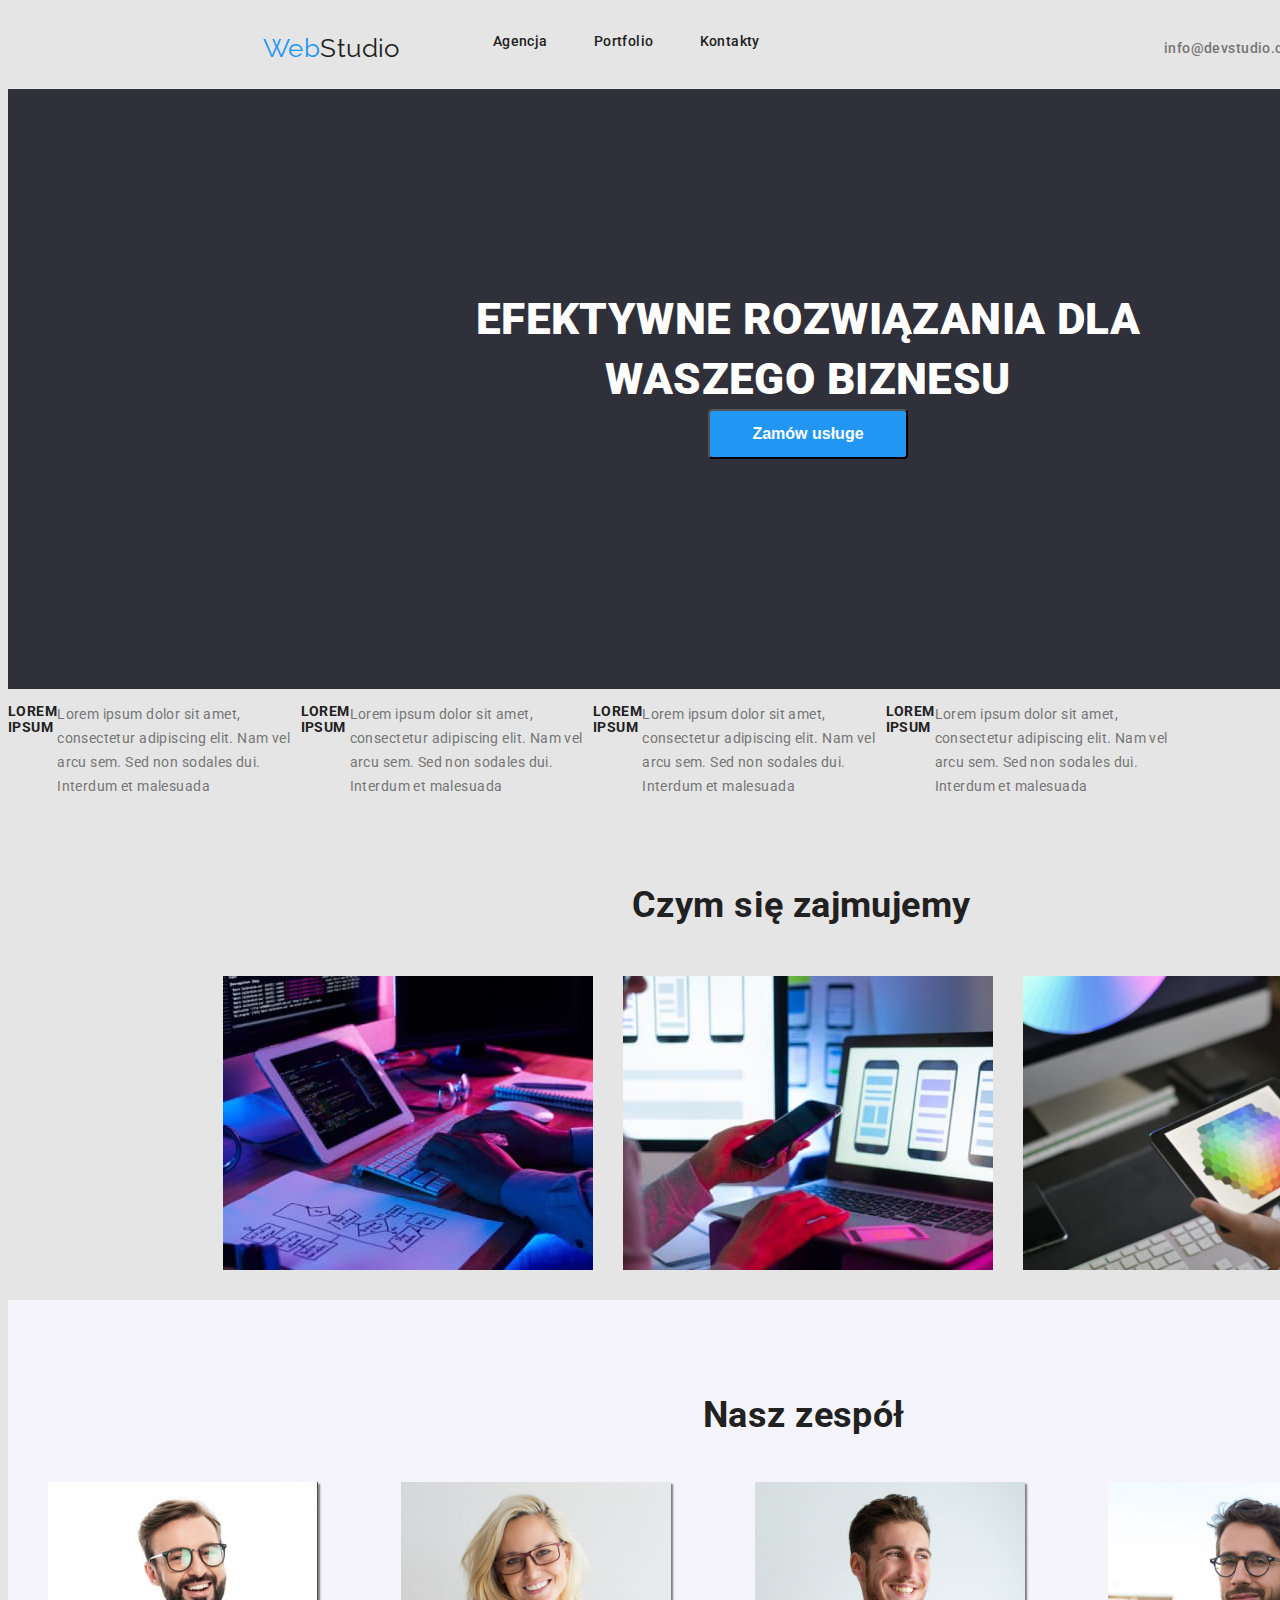
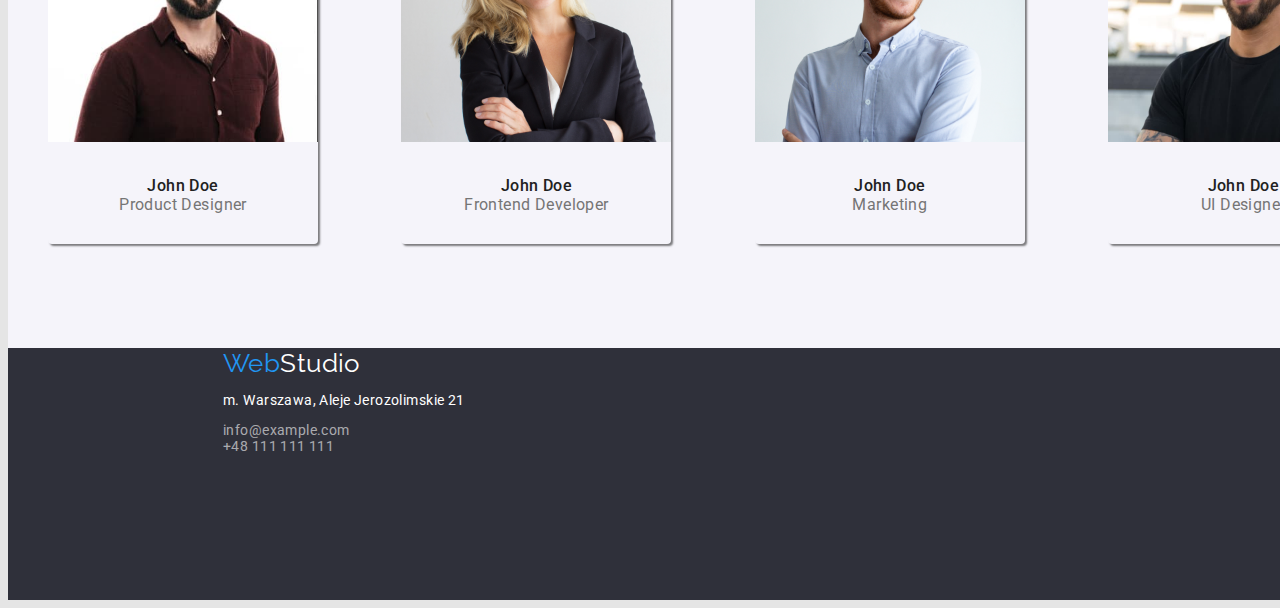
==== index.html @ 27dc32db "hw-3" ====
<!DOCTYPE html>
<html lang="pl">
  <head>
    <meta charset="UTF-8" />
    <meta http-equiv="X-UA-Compatible" content="IE=edge" />
    <meta name="viewport" content="width=device-width, initial-scale=1.0" />
    <title>Main page</title>
    <link rel="stylesheet" href="css/style.css" />
    <link rel="preconnect" href="https://fonts.googleapis.com" />
    <link rel="preconnect" href="https://fonts.gstatic.com" crossorigin />
    <link
      href="https://fonts.googleapis.com/css2?family=Raleway:wght@700&family=Roboto:wght@400;500;700;900&display=swap"
      rel="stylesheet"
    />

    <!-- * font-family: 'Roboto', sans-serif; -->

    <!-- font-family: 'Raleway', sans-serif; -->
  </head>

  <body>
    <header class="header-index-portfolio">
      <nav>
        <ul>
          <li>
            <a href="index.html" class="nav-webstudio"
              ><span>Web</span>Studio</a
            >
          </li>
          <li><a href="" class="nav-menu">Agencja</a></li>
          <li><a href="portfolio.html" class="nav-menu">Portfolio</a></li>
          <li><a href="" class="nav-menu">Kontakty</a></li>
        </ul>
      </nav>
      <ul class="menu-contacts">
        <li><a href="mailto:info@devstudio.com">info@devstudio.com</a></li>
        <li><a href="tel:+48111111111">+48 111 111 111</a></li>
      </ul>
    </header>
    <main>
      <section class="main-section">
        <h1>EFEKTYWNE ROZWIĄZANIA DLA WASZEGO BIZNESU</h1>
        <button type="button">Zamów usługe</button>
      </section>

      <section class="information">
        <h3>LOREM IPSUM</h3>
        <p>
          Lorem ipsum dolor sit amet, consectetur adipiscing elit. Nam vel arcu
          sem. Sed non sodales dui. Interdum et malesuada
        </p>

        <h3>LOREM IPSUM</h3>
        <p>
          Lorem ipsum dolor sit amet, consectetur adipiscing elit. Nam vel arcu
          sem. Sed non sodales dui. Interdum et malesuada
        </p>

        <h3>LOREM IPSUM</h3>
        <p>
          Lorem ipsum dolor sit amet, consectetur adipiscing elit. Nam vel arcu
          sem. Sed non sodales dui. Interdum et malesuada
        </p>

        <h3>LOREM IPSUM</h3>
        <p>
          Lorem ipsum dolor sit amet, consectetur adipiscing elit. Nam vel arcu
          sem. Sed non sodales dui. Interdum et malesuada
        </p>
      </section>
      <section class="description">
        <h2>Czym się zajmujemy</h2>
        <ul>
          <li>
            <img src="images/box1.jpg" width="370" height="294" alt="box1" />
          </li>
          <li>
            <img src="images/box2.jpg" width="370" height="294" alt="box2" />
          </li>
          <li>
            <img src="images/box3.jpg" width="370" height="294" alt="box2" />
          </li>
        </ul>
      </section>
      <section class="team">
        <h2>Nasz zespół</h2>
        <figure>
          <img
            src="images/productdesigner.jpg"
            width="270"
            height="260"
            alt="Product designer"
          />
          <figcaption>
            <span>John Doe</span> <br />
            Product Designer
          </figcaption>
        </figure>

        <figure>
          <img
            src="images/frontendeveloper.jpg"
            width="270"
            height="260"
            alt="Frontend developer"
          />
          <figcaption>
            <span> John Doe </span><br />
            Frontend Developer
          </figcaption>
        </figure>

        <figure>
          <img
            src="images/marketing.jpg"
            width="270"
            height="260"
            alt="Marketing"
          />
          <figcaption>
            <span> John Doe</span> <br />
            Marketing
          </figcaption>
        </figure>

        <figure>
          <img
            src="images/uidesigner.jpg"
            width="270"
            height="260"
            alt="UI designer"
          />
          <figcaption>
            <span>John Doe </span><br />
            UI Designer
          </figcaption>
        </figure>
      </section>
    </main>
    <footer class="footer">
      <a href="index.html" class="nav-webstudio-footer"
        ><span>Web</span>Studio</a
      >
      <address class="address">
        <ul>
          <li>
            <p class="footer-address">m. Warszawa, Aleje Jerozolimskie 21</p>
          </li>
          <li>
            <a class="footer-contacts" href="mailto:info@example.com"
              >info@example.com</a
            >
          </li>
          <li>
            <a class="footer-contacts" href="tel:+48111111111"
              >+48 111 111 111</a
            >
          </li>
        </ul>
      </address>
    </footer>
  </body>
</html>
---- css/style.css ----
/* common styles css for parts body, header and footer 
in files index.html and porfolio.html */

/* body */
:root {
  --text-color: #212121;
  --background-color: #E5E5E5;
  --text-selection-color: red;
  --background-selection-color: chartreuse;
}

*::selection {
  color: var(--text-selection-color);
  background-color: var(--background-selection-color);
}

body {
  font-family: "Roboto", sans-serif;
  color: var(--text-color);
  background-color: var(--background-color);
  font-size: 14px;
  letter-spacing: 0.03em;
}

/* width: 1600px;
  height: 1880px;
  border: solid 1px; */

/* header */
.header-index-portfolio {
  width: 1600px;
  height: 80px;
  border: solid 1px;
  border-top-style: none;
  border-right-style: none;
  border-left-style: none;
  border-bottom-color: #ececec;
  display: flex;
  align-items: center;
}
.header-index-portfolio ul {
  list-style: none;
  display: flex;
}

.nav-webstudio {
  font-family: "Raleway", sans-serif;
  font-size: 26px;
  text-decoration: none;
  color: inherit;
  margin: 24px 93px 25px 215px;
}

.nav-webstudio > span {
  color: #2196f3;
}

.nav-menu {
  text-decoration: none;
  color: inherit;
  margin-right: 46px;
  font-weight: 500;
}
.nav-menu:hover,
.nav-menu:focus {
  color: #2196f3;
}

.menu-contacts {
  margin-left: 318px;
}
.menu-contacts a {
  text-decoration: none;
  font-weight: 500;
  color: #757575;
  margin-right: 50px;
}

.menu-contacts a:hover,
.menu-contacts a:focus {
  color: #2196f3;
}

/* footer */

.footer {
  width: 1600px;
  height: 252px;
  background-color: #2f303a;
}

.footer .nav-webstudio-footer {
  font-family: "Raleway", sans-serif;
  font-size: 26px;
  text-decoration: none;
  color: white;
  padding-left: 215px;
}

.nav-webstudio-footer > span {
  color: #2196f3;
}

.address ul {
  list-style: none;
  padding-left: 215px;
}
.address .footer-address {
  color: #ffffff;
  font-style: normal;
  letter-spacing: 0.03em;
}

.address .footer-contacts {
  color: rgba(255, 255, 255, 0.6);
  font-style: normal;
  text-decoration: none;
}
.address .footer-contacts:hover,
.address .footer-contacts:focus {
  color: #2196f3;
}

/* styles css for file index.html */
.main-section {
  height: 600px;
  width: 1600px;
  background-color: #2f303a;
}

.main-section > h1 {
  font-size: 44px;
  font-weight: 900;
  color: white;
  width: 696px;
  height: 120px;
  text-align: center;
  line-height: 60px;
  margin-left: 452px;
  margin-block: 0px;
  padding-top: 200px;
}

.main-section > button {
  color: white;
  background-color: #2196f3;
  width: 200px;
  height: 50px;
  border-radius: 4px;
  font-size: 16px;
  font-weight: 700;
  cursor: pointer;
  margin-left: 700px;
}

.information {
  width: 1170px;
  height: 101px;
  display: flex;
  /* background-color: #f39d9d; */
}

.information h3 {
  font-weight: 700;
  font-size: 14px;
}

.information p {
  color: #757575;
  line-height: 1.714;
}

.description {
  width: 1170px;
  height: 386px;
  margin-left: 215px;
  margin-top: 94px;
  /* background-color: antiquewhite; */
}

.description h2 {
  font-size: 36px;
  font-weight: 700;
  margin-left: 409px;
  margin-bottom: 0px;
}

.description ul {
  list-style: none;
  display: flex;
  padding-left: 0px;
  margin-top: 50px;
}

.description li {
  padding-right: 30px;
}

.team {
  width: 1600px;
  height: 648px;
  background-color: #f5f4fa;
}
.team figure {
  border-bottom-left-radius: 4px;
  border-bottom-right-radius: 4px;
  box-shadow: 2px 2px 2px rgba(0, 0, 0, 0.5);
}

.team h2 {
  font-size: 36px;
  font-weight: 700;
  margin-left: 695px;
  padding-top: 94px;
}
.team img {
  margin-bottom: 30px;
}

.team figure {
  display: inline-block;
  font-size: 16px;
  color: #757575;
  text-align: center;
  padding-bottom: 30px;
}

.team span {
  font-weight: 500;
  color: #212121;
}

/* styles css for file portfolio.html */

.portfolio {
  width: 1170px;
  height: 1360px;
  /* border: solid 1px;
  border-color: #2196f3; */
  /* background-color:#E5E5E5; */
}
.box-portfolio-buttons {
  width: 572px;
  height: 54px;
  /* border: solid 1px; */
  margin-left: 510px;
  margin-top: 94px;
}
.box-portfolio-buttons > ul {
  display: flex;
  list-style: none;
  padding-left: 0px;
  margin-top: 0px;

  /* align-items: center;
  margin-left: 0px; */
}
.box-portfolio-buttons button {
  color: inherit;
  font-size: 16px;
  font-weight: 500;
  padding: 6px 22px 6px 22px;
  margin-right: 8px;
  background-color: #f5f4fa;
  border: none;
  border-radius: 4px;
  height: 50px;

  cursor: pointer;
  letter-spacing: 0.03em;
}
.box-portfolio-buttons button:hover,
.box-portfolio-buttons button:focus {
  background-color: #2196f3;
  border: none;
  color: white;
  box-shadow: 0px 2px 2px rgba(0, 0, 0, 0.12);
}

.box-portfolio-fotos figure {
  border: solid 1px;
  border-color: rgba(238, 238, 238, 1);
  width: 370px;
  height: 404px;
  display: inline-block;
  margin: 0px 0px 0px 0px;
}

.box-portfolio-fotos figcaption {
  font-size: 18px;
  font-weight: 700;
  line-height: 2;
  padding-left: 24px;
  padding-top: 20px;
  letter-spacing: 0.06em;
}

.box-portfolio-fotos span {
  font-size: 16px;
  font-weight: 400;
  letter-spacing: 0.03em;
  color: #757575;
}
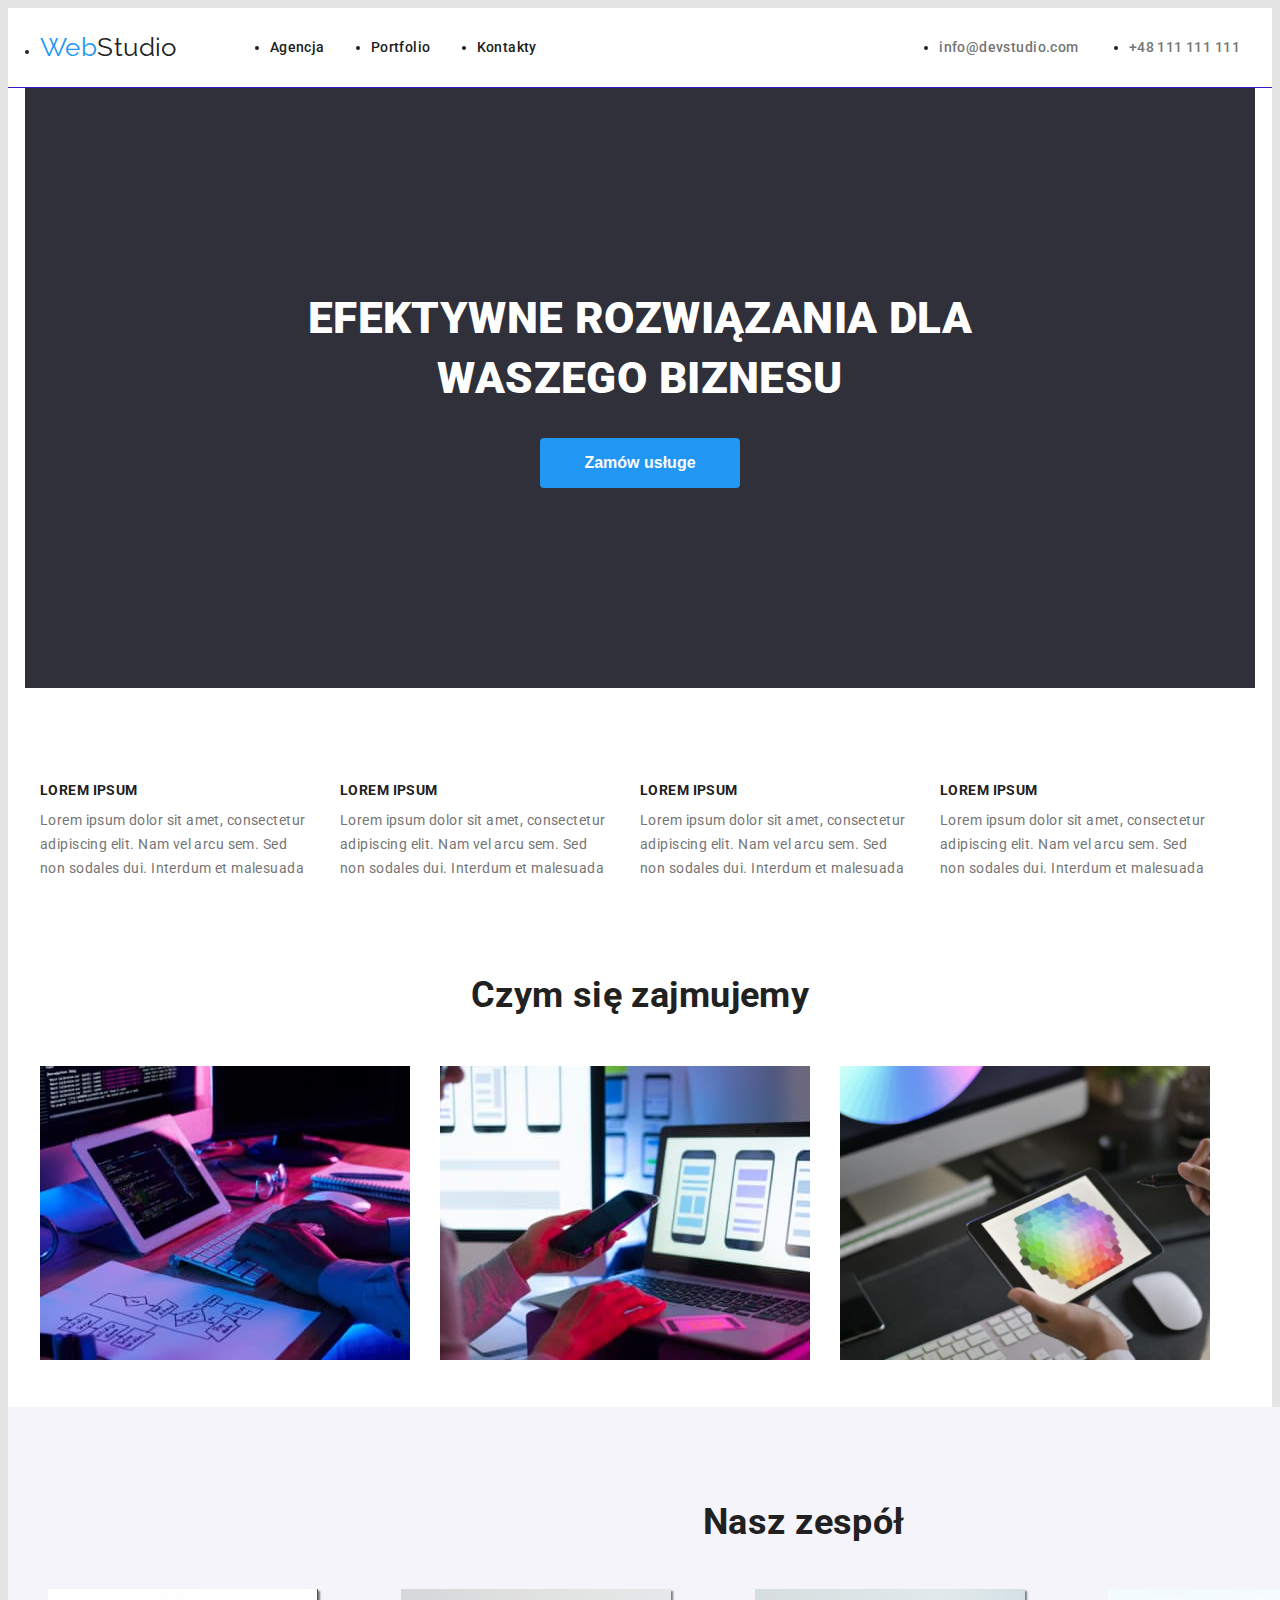
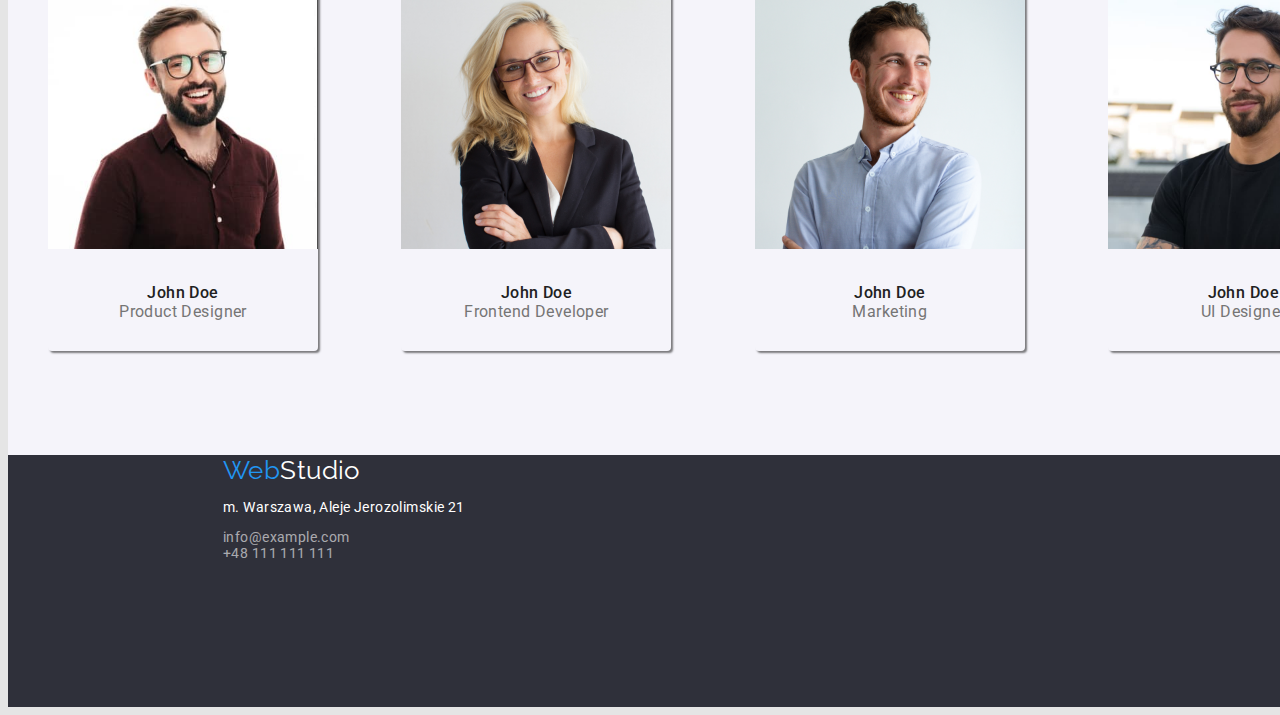
==== commit dd400272: "hw-3" ====
--- a/index.html
+++ b/index.html
@@ -5,6 +5,14 @@
     <meta http-equiv="X-UA-Compatible" content="IE=edge" />
     <meta name="viewport" content="width=device-width, initial-scale=1.0" />
     <title>Main page</title>
+    <link
+      rel="stylesheet"
+      href="https://cdnjs.cloudflare.com/ajax/libs/modern-normalize/1.1.0/modern-normalize.min.css"
+      integrity="sha512-wpPYUAdjBVSE4KJnH1VR1HeZfpl1ub8YT/NKx4PuQ5NmX2tKuGu6U/JRp5y+Y8XG2tV+wKQpNHVUX03MfMFn9Q=="
+      crossorigin="anonymous"
+      referrerpolicy="no-referrer"
+    />
+
     <link rel="stylesheet" href="css/style.css" />
     <link rel="preconnect" href="https://fonts.googleapis.com" />
     <link rel="preconnect" href="https://fonts.gstatic.com" crossorigin />
@@ -20,122 +28,141 @@
 
   <body>
     <header class="header-index-portfolio">
-      <nav>
-        <ul>
-          <li>
-            <a href="index.html" class="nav-webstudio"
-              ><span>Web</span>Studio</a
-            >
+      <div class="container nav-flex-box">
+        <nav>
+          <ul class="nav-links">
+            <li>
+              <a href="index.html" class="nav-webstudio"
+                ><span>Web</span>Studio</a
+              >
+            </li>
+            <li class="nav-menu-item">
+              <a href="" class="nav-menu">Agencja</a>
+            </li>
+            <li class="nav-menu-item">
+              <a href="portfolio.html" class="nav-menu">Portfolio</a>
+            </li>
+            <li class="nav-menu-item">
+              <a href="" class="nav-menu">Kontakty</a>
+            </li>
+          </ul>
+        </nav>
+        <ul class="menu-contacts">
+          <li class="menu-contacts-item">
+            <a href="mailto:info@devstudio.com">info@devstudio.com</a>
           </li>
-          <li><a href="" class="nav-menu">Agencja</a></li>
-          <li><a href="portfolio.html" class="nav-menu">Portfolio</a></li>
-          <li><a href="" class="nav-menu">Kontakty</a></li>
-        </ul>
-      </nav>
-      <ul class="menu-contacts">
-        <li><a href="mailto:info@devstudio.com">info@devstudio.com</a></li>
-        <li><a href="tel:+48111111111">+48 111 111 111</a></li>
-      </ul>
-    </header>
-    <main>
-      <section class="main-section">
-        <h1>EFEKTYWNE ROZWIĄZANIA DLA WASZEGO BIZNESU</h1>
-        <button type="button">Zamów usługe</button>
-      </section>
-
-      <section class="information">
-        <h3>LOREM IPSUM</h3>
-        <p>
-          Lorem ipsum dolor sit amet, consectetur adipiscing elit. Nam vel arcu
-          sem. Sed non sodales dui. Interdum et malesuada
-        </p>
-
-        <h3>LOREM IPSUM</h3>
-        <p>
-          Lorem ipsum dolor sit amet, consectetur adipiscing elit. Nam vel arcu
-          sem. Sed non sodales dui. Interdum et malesuada
-        </p>
-
-        <h3>LOREM IPSUM</h3>
-        <p>
-          Lorem ipsum dolor sit amet, consectetur adipiscing elit. Nam vel arcu
-          sem. Sed non sodales dui. Interdum et malesuada
-        </p>
-
-        <h3>LOREM IPSUM</h3>
-        <p>
-          Lorem ipsum dolor sit amet, consectetur adipiscing elit. Nam vel arcu
-          sem. Sed non sodales dui. Interdum et malesuada
-        </p>
-      </section>
-      <section class="description">
-        <h2>Czym się zajmujemy</h2>
-        <ul>
-          <li>
-            <img src="images/box1.jpg" width="370" height="294" alt="box1" />
-          </li>
-          <li>
-            <img src="images/box2.jpg" width="370" height="294" alt="box2" />
-          </li>
-          <li>
-            <img src="images/box3.jpg" width="370" height="294" alt="box2" />
+          <li class="menu-contacts-item">
+            <a href="tel:+48111111111">+48 111 111 111</a>
           </li>
         </ul>
-      </section>
-      <section class="team">
-        <h2>Nasz zespół</h2>
-        <figure>
-          <img
-            src="images/productdesigner.jpg"
-            width="270"
-            height="260"
-            alt="Product designer"
-          />
-          <figcaption>
-            <span>John Doe</span> <br />
-            Product Designer
-          </figcaption>
-        </figure>
+      </div>
+    </header>
+    <main class="main">
+      <div>
+        <section class="main-section container bg-color">
+          <h1>EFEKTYWNE ROZWIĄZANIA DLA WASZEGO BIZNESU</h1>
+          <button type="button">Zamów usługe</button>
+        </section>
 
-        <figure>
-          <img
-            src="images/frontendeveloper.jpg"
-            width="270"
-            height="260"
-            alt="Frontend developer"
-          />
-          <figcaption>
-            <span> John Doe </span><br />
-            Frontend Developer
-          </figcaption>
-        </figure>
+        <section class="information container">
+          <div class="information-flexbox">
+            <h3>LOREM IPSUM</h3>
+            <p>
+              Lorem ipsum dolor sit amet, consectetur adipiscing elit. Nam vel
+              arcu sem. Sed non sodales dui. Interdum et malesuada
+            </p>
+          </div>
+          <div class="information-flexbox">
+            <h3>LOREM IPSUM</h3>
+            <p>
+              Lorem ipsum dolor sit amet, consectetur adipiscing elit. Nam vel
+              arcu sem. Sed non sodales dui. Interdum et malesuada
+            </p>
+          </div>
+          <div class="information-flexbox">
+            <h3>LOREM IPSUM</h3>
+            <p>
+              Lorem ipsum dolor sit amet, consectetur adipiscing elit. Nam vel
+              arcu sem. Sed non sodales dui. Interdum et malesuada
+            </p>
+          </div>
+          <div class="information-flexbox">
+            <h3>LOREM IPSUM</h3>
+            <p>
+              Lorem ipsum dolor sit amet, consectetur adipiscing elit. Nam vel
+              arcu sem. Sed non sodales dui. Interdum et malesuada
+            </p>
+          </div>
+        </section>
+        <section class="description container">
+          <h2>Czym się zajmujemy</h2>
+          <ul>
+            <li>
+              <img src="images/box1.jpg" width="370" height="294" alt="box1" />
+            </li>
+            <li>
+              <img src="images/box2.jpg" width="370" height="294" alt="box2" />
+            </li>
+            <li>
+              <img src="images/box3.jpg" width="370" height="294" alt="box2" />
+            </li>
+          </ul>
+        </section>
+        <section class="team">
+          <h2>Nasz zespół</h2>
+          <figure>
+            <img
+              src="images/productdesigner.jpg"
+              width="270"
+              height="260"
+              alt="Product designer"
+            />
+            <figcaption>
+              <span>John Doe</span> <br />
+              Product Designer
+            </figcaption>
+          </figure>
 
-        <figure>
-          <img
-            src="images/marketing.jpg"
-            width="270"
-            height="260"
-            alt="Marketing"
-          />
-          <figcaption>
-            <span> John Doe</span> <br />
-            Marketing
-          </figcaption>
-        </figure>
+          <figure>
+            <img
+              src="images/frontendeveloper.jpg"
+              width="270"
+              height="260"
+              alt="Frontend developer"
+            />
+            <figcaption>
+              <span> John Doe </span><br />
+              Frontend Developer
+            </figcaption>
+          </figure>
 
-        <figure>
-          <img
-            src="images/uidesigner.jpg"
-            width="270"
-            height="260"
-            alt="UI designer"
-          />
-          <figcaption>
-            <span>John Doe </span><br />
-            UI Designer
-          </figcaption>
-        </figure>
-      </section>
+          <figure>
+            <img
+              src="images/marketing.jpg"
+              width="270"
+              height="260"
+              alt="Marketing"
+            />
+            <figcaption>
+              <span> John Doe</span> <br />
+              Marketing
+            </figcaption>
+          </figure>
+
+          <figure>
+            <img
+              src="images/uidesigner.jpg"
+              width="270"
+              height="260"
+              alt="UI designer"
+            />
+            <figcaption>
+              <span>John Doe </span><br />
+              UI Designer
+            </figcaption>
+          </figure>
+        </section>
+      </div>
     </main>
     <footer class="footer">
       <a href="index.html" class="nav-webstudio-footer"
--- a/css/style.css
+++ b/css/style.css
@@ -1,10 +1,20 @@
 /* common styles css for parts body, header and footer 
 in files index.html and porfolio.html */
+.container {
+  width: 1200px;
+  margin: auto;
+  padding: 0px 15px;
+  /* background-color: aquamarine; */
+}
+
+/* ul {
+  list-style: none;
+} */
 
 /* body */
 :root {
   --text-color: #212121;
-  --background-color: #E5E5E5;
+  --background-color: #e5e5e5;
   --text-selection-color: red;
   --background-selection-color: chartreuse;
 }
@@ -22,25 +32,28 @@
   letter-spacing: 0.03em;
 }
 
-/* width: 1600px;
-  height: 1880px;
-  border: solid 1px; */
-
 /* header */
 .header-index-portfolio {
-  width: 1600px;
-  height: 80px;
   border: solid 1px;
   border-top-style: none;
   border-right-style: none;
   border-left-style: none;
-  border-bottom-color: #ececec;
-  display: flex;
+  border-bottom-color: hsl(252, 79%, 44%);
+  background-color: #ffffff;
+}
+.nav-flex-box {
+  display: flex;
+  justify-content: space-between;
+  padding-top: 24px;
+  padding-bottom: 25px;
+}
+
+.nav-links {
+  display: flex;
+  justify-content: space-between;
+  padding: 0px;
+  margin: 0px;
   align-items: center;
-}
-.header-index-portfolio ul {
-  list-style: none;
-  display: flex;
 }
 
 .nav-webstudio {
@@ -48,7 +61,7 @@
   font-size: 26px;
   text-decoration: none;
   color: inherit;
-  margin: 24px 93px 25px 215px;
+  margin-right: 93px;
 }
 
 .nav-webstudio > span {
@@ -58,22 +71,41 @@
 .nav-menu {
   text-decoration: none;
   color: inherit;
+  font-weight: 500;
+}
+
+.nav-menu-item {
   margin-right: 46px;
-  font-weight: 500;
-}
+}
+
+.nav-menu-item:last-child {
+  margin-right: 0px;
+}
+
 .nav-menu:hover,
 .nav-menu:focus {
   color: #2196f3;
 }
 
 .menu-contacts {
-  margin-left: 318px;
-}
+  display: flex;
+  align-items: center;
+  padding: 0px;
+  margin: 0px;
+  margin-left: 371px;
+}
+
 .menu-contacts a {
   text-decoration: none;
   font-weight: 500;
   color: #757575;
+}
+
+.menu-contacts-item {
   margin-right: 50px;
+}
+.menu-contacts-item:last-child {
+  margin-right: 0px;
 }
 
 .menu-contacts a:hover,
@@ -122,26 +154,38 @@
 }
 
 /* styles css for file index.html */
+.main {
+  /* height: 600px;
+  width: 1600px; */
+  background-color: white;
+  margin: 0px auto;
+}
+
 .main-section {
-  height: 600px;
-  width: 1600px;
+  padding-top: 200px;
+  padding-bottom: 200px;
+}
+.bg-color {
   background-color: #2f303a;
 }
 
 .main-section > h1 {
   font-size: 44px;
   font-weight: 900;
+  line-height: 60px;
   color: white;
   width: 696px;
-  height: 120px;
+  /* height: 120px; */
   text-align: center;
-  line-height: 60px;
+  margin: 0px auto 30px;
+  /* line-height: 60px;
   margin-left: 452px;
   margin-block: 0px;
-  padding-top: 200px;
+  padding-top: 200px; */
 }
 
 .main-section > button {
+  display: block;
   color: white;
   background-color: #2196f3;
   width: 200px;
@@ -150,39 +194,52 @@
   font-size: 16px;
   font-weight: 700;
   cursor: pointer;
-  margin-left: 700px;
+  margin: 0px auto;
+  border: none;
+  /* margin-left: 700px; */
 }
 
 .information {
-  width: 1170px;
-  height: 101px;
-  display: flex;
+  margin: 0px auto;
+  display: flex;
+  padding-top: 94px;
+  padding-bottom: 94px;
+  flex-wrap: wrap;
+  gap: 30px;
+  /* flex-direction: row; */
   /* background-color: #f39d9d; */
 }
 
+.information-flexbox {
+  display: flex;
+  flex-direction: column;
+  width: 270px;
+}
+
 .information h3 {
   font-weight: 700;
   font-size: 14px;
+  line-height: 16.41px;
+  margin: 0px;
+  margin-bottom: 10px;
 }
 
 .information p {
   color: #757575;
-  line-height: 1.714;
+  line-height: 24px;
+  margin: 0px;
 }
 
 .description {
-  width: 1170px;
-  height: 386px;
-  margin-left: 215px;
-  margin-top: 94px;
+  display: flex;
+  flex-direction: column;
   /* background-color: antiquewhite; */
 }
 
 .description h2 {
   font-size: 36px;
   font-weight: 700;
-  margin-left: 409px;
-  margin-bottom: 0px;
+  margin: 0px auto;
 }
 
 .description ul {
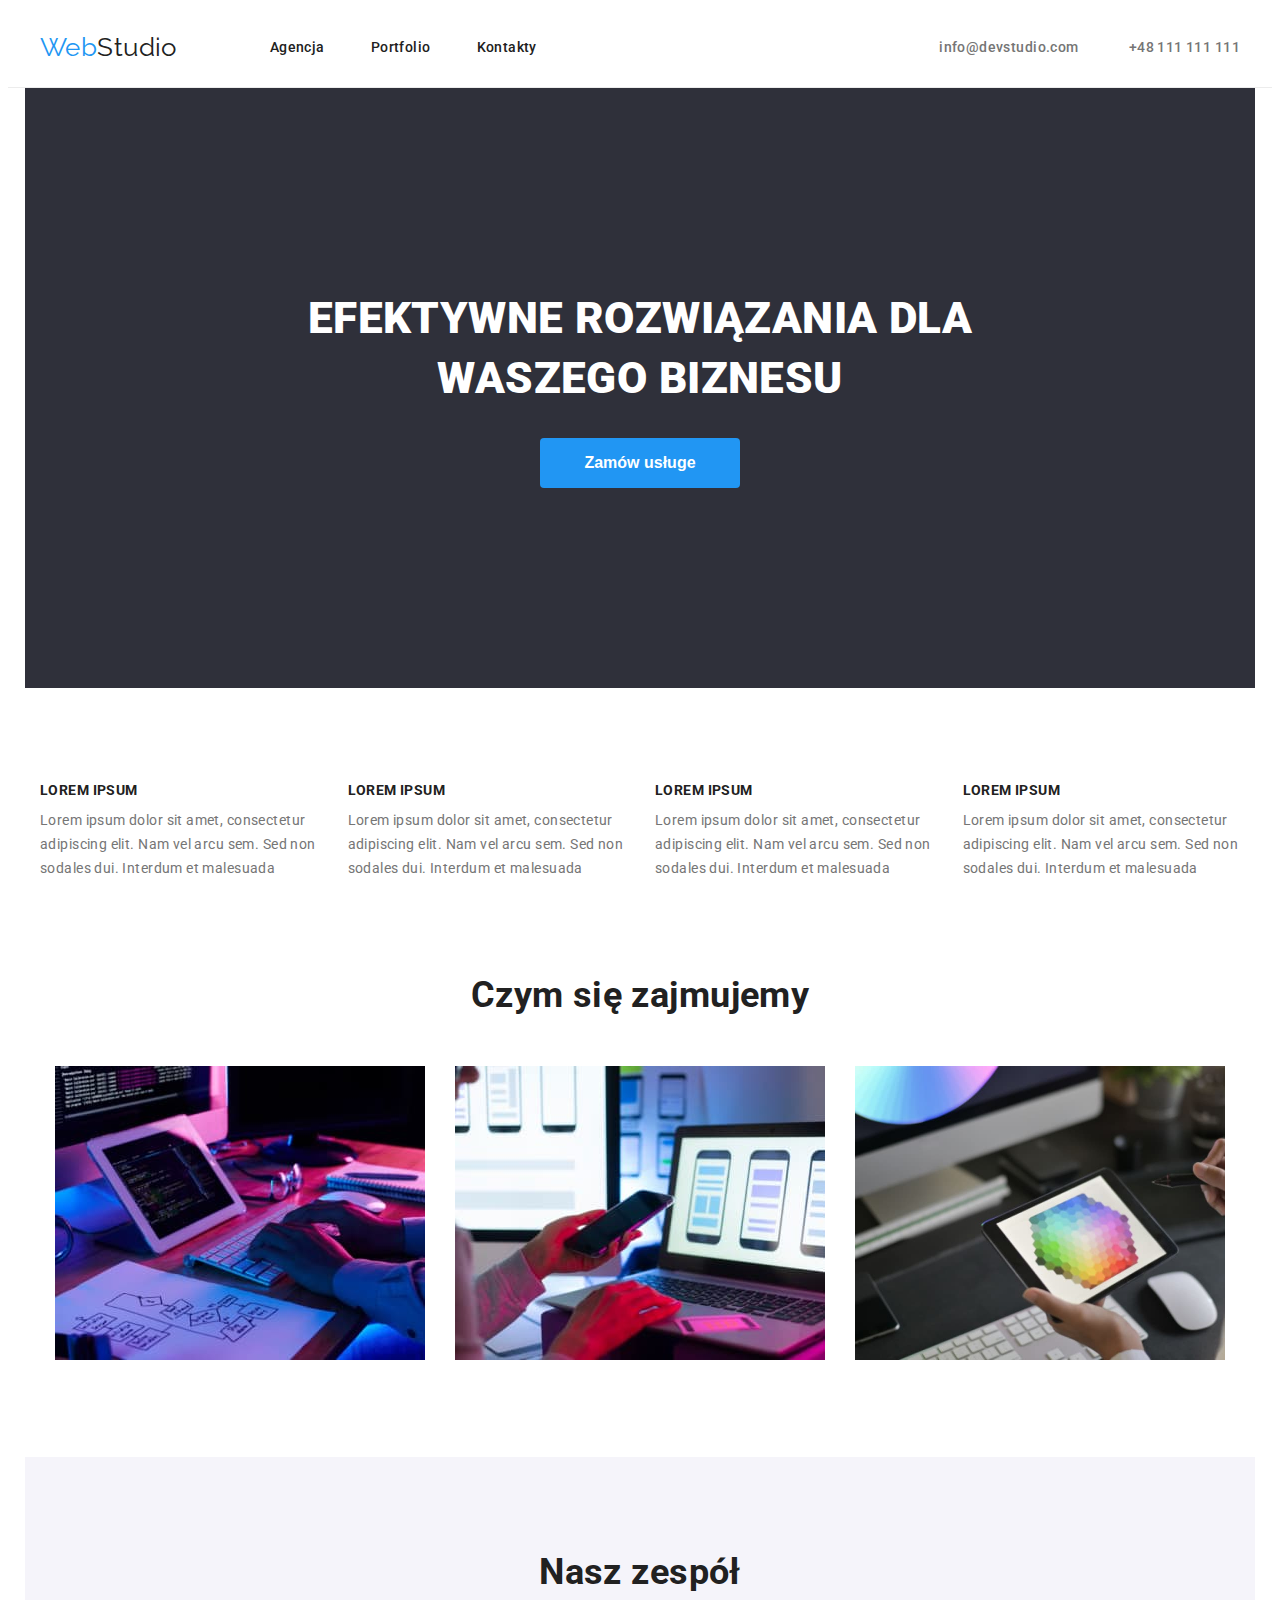
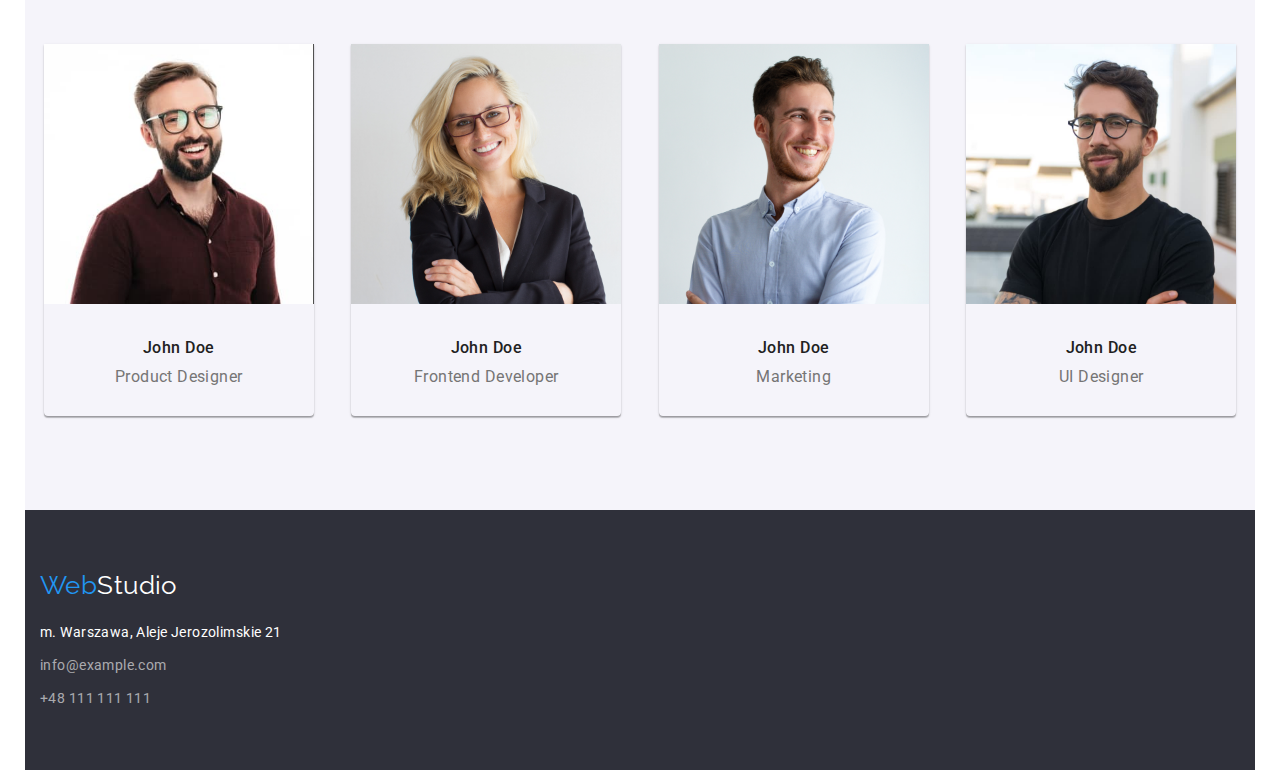
==== commit 49b2cf65: "hw" ====
--- a/index.html
+++ b/index.html
@@ -57,7 +57,7 @@
         </ul>
       </div>
     </header>
-    <main class="main">
+    <main>
       <div>
         <section class="main-section container bg-color">
           <h1>EFEKTYWNE ROZWIĄZANIA DLA WASZEGO BIZNESU</h1>
@@ -108,63 +108,65 @@
             </li>
           </ul>
         </section>
-        <section class="team">
+        <section class="team container">
           <h2>Nasz zespół</h2>
-          <figure>
-            <img
-              src="images/productdesigner.jpg"
-              width="270"
-              height="260"
-              alt="Product designer"
-            />
-            <figcaption>
-              <span>John Doe</span> <br />
-              Product Designer
-            </figcaption>
-          </figure>
+          <div class="team-fotos">
+            <figure>
+              <img
+                src="images/productdesigner.jpg"
+                width="270"
+                height="260"
+                alt="Product designer"
+              />
+              <figcaption>
+                <span>John Doe</span>
+                <p>Product Designer</p>
+              </figcaption>
+            </figure>
 
-          <figure>
-            <img
-              src="images/frontendeveloper.jpg"
-              width="270"
-              height="260"
-              alt="Frontend developer"
-            />
-            <figcaption>
-              <span> John Doe </span><br />
-              Frontend Developer
-            </figcaption>
-          </figure>
+            <figure>
+              <img
+                src="images/frontendeveloper.jpg"
+                width="270"
+                height="260"
+                alt="Frontend developer"
+              />
+              <figcaption>
+                <span> John Doe </span>
+                <p>Frontend Developer</p>
+              </figcaption>
+            </figure>
 
-          <figure>
-            <img
-              src="images/marketing.jpg"
-              width="270"
-              height="260"
-              alt="Marketing"
-            />
-            <figcaption>
-              <span> John Doe</span> <br />
-              Marketing
-            </figcaption>
-          </figure>
+            <figure>
+              <img
+                src="images/marketing.jpg"
+                width="270"
+                height="260"
+                alt="Marketing"
+              />
+              <figcaption>
+                <span> John Doe</span>
+                <p>Marketing</p>
+              </figcaption>
+            </figure>
 
-          <figure>
-            <img
-              src="images/uidesigner.jpg"
-              width="270"
-              height="260"
-              alt="UI designer"
-            />
-            <figcaption>
-              <span>John Doe </span><br />
-              UI Designer
-            </figcaption>
-          </figure>
+            <figure>
+              <img
+                src="images/uidesigner.jpg"
+                width="270"
+                height="260"
+                alt="UI designer"
+              />
+              <figcaption>
+                <span>John Doe </span>
+                <p>UI Designer</p>
+              </figcaption>
+            </figure>
+          </div>
         </section>
       </div>
     </main>
-    <footer class="footer">
+    <footer class="footer container">
       <a href="index.html" class="nav-webstudio-footer"
         ><span>Web</span>Studio</a
       >
--- a/css/style.css
+++ b/css/style.css
@@ -4,17 +4,18 @@
   width: 1200px;
   margin: auto;
   padding: 0px 15px;
-  /* background-color: aquamarine; */
-}
-
-/* ul {
+}
+
+ul {
   list-style: none;
-} */
+  padding: 0px;
+  margin: 0px;
+}
 
 /* body */
 :root {
   --text-color: #212121;
-  --background-color: #e5e5e5;
+  --background-color: white;
   --text-selection-color: red;
   --background-selection-color: chartreuse;
 }
@@ -38,8 +39,7 @@
   border-top-style: none;
   border-right-style: none;
   border-left-style: none;
-  border-bottom-color: hsl(252, 79%, 44%);
-  background-color: #ffffff;
+  border-bottom-color: #ececec;
 }
 .nav-flex-box {
   display: flex;
@@ -116,8 +116,10 @@
 /* footer */
 
 .footer {
-  width: 1600px;
-  height: 252px;
+  padding-top: 60px;
+  padding-bottom: 60px;
+  display: flex;
+  flex-direction: column;
   background-color: #2f303a;
 }
 
@@ -126,27 +128,38 @@
   font-size: 26px;
   text-decoration: none;
   color: white;
-  padding-left: 215px;
 }
 
 .nav-webstudio-footer > span {
   color: #2196f3;
 }
 
-.address ul {
-  list-style: none;
-  padding-left: 215px;
-}
+.address {
+  margin-top: 20px;
+}
+
+.address li {
+  display: block;
+  margin-bottom: 9px;
+}
+
+.address li:last-child {
+  margin-bottom: 0px;
+}
+
 .address .footer-address {
   color: #ffffff;
   font-style: normal;
   letter-spacing: 0.03em;
+  margin: 0px;
+  line-height: 24px;
 }
 
 .address .footer-contacts {
   color: rgba(255, 255, 255, 0.6);
   font-style: normal;
   text-decoration: none;
+  line-height: 24px;
 }
 .address .footer-contacts:hover,
 .address .footer-contacts:focus {
@@ -154,12 +167,6 @@
 }
 
 /* styles css for file index.html */
-.main {
-  /* height: 600px;
-  width: 1600px; */
-  background-color: white;
-  margin: 0px auto;
-}
 
 .main-section {
   padding-top: 200px;
@@ -175,13 +182,8 @@
   line-height: 60px;
   color: white;
   width: 696px;
-  /* height: 120px; */
   text-align: center;
   margin: 0px auto 30px;
-  /* line-height: 60px;
-  margin-left: 452px;
-  margin-block: 0px;
-  padding-top: 200px; */
 }
 
 .main-section > button {
@@ -196,7 +198,6 @@
   cursor: pointer;
   margin: 0px auto;
   border: none;
-  /* margin-left: 700px; */
 }
 
 .information {
@@ -206,14 +207,12 @@
   padding-bottom: 94px;
   flex-wrap: wrap;
   gap: 30px;
-  /* flex-direction: row; */
-  /* background-color: #f39d9d; */
 }
 
 .information-flexbox {
   display: flex;
   flex-direction: column;
-  width: 270px;
+  width: calc((100% - 90px) / 4);
 }
 
 .information h3 {
@@ -233,7 +232,7 @@
 .description {
   display: flex;
   flex-direction: column;
-  /* background-color: antiquewhite; */
+  padding-bottom: 94px;
 }
 
 .description h2 {
@@ -246,17 +245,17 @@
   list-style: none;
   display: flex;
   padding-left: 0px;
-  margin-top: 50px;
-}
-
-.description li {
-  padding-right: 30px;
+  margin: 50px auto 0px;
+  gap: 30px;
 }
 
 .team {
-  width: 1600px;
-  height: 648px;
   background-color: #f5f4fa;
+  display: flex;
+  padding-top: 94px;
+  padding-bottom: 94px;
+  flex-direction: column;
+  justify-content: center;
 }
 .team figure {
   border-bottom-left-radius: 4px;
@@ -267,62 +266,72 @@
 .team h2 {
   font-size: 36px;
   font-weight: 700;
-  margin-left: 695px;
-  padding-top: 94px;
-}
-.team img {
-  margin-bottom: 30px;
-}
-
-.team figure {
-  display: inline-block;
+  line-height: 42.19px;
+  margin: 0px auto 50px;
+}
+
+.team-fotos {
+  display: flex;
+  gap: 30px;
+}
+
+.team-fotos > figure {
   font-size: 16px;
   color: #757575;
   text-align: center;
-  padding-bottom: 30px;
+  margin: 0px auto;
+  box-shadow: 0px 1px 3px rgba(0, 0, 0, 0.12), 0px 1px 1px rgba(0, 0, 0, 0.14),
+    0px 2px 1px rgba(0, 0, 0, 0.2);
+}
+
+.team figcaption {
+  margin: 30px auto;
 }
 
 .team span {
   font-weight: 500;
+  display: block;
+  margin-bottom: 10px;
   color: #212121;
 }
 
+.team p {
+  font-weight: 400px;
+  margin: 0px;
+}
+
 /* styles css for file portfolio.html */
 
 .portfolio {
-  width: 1170px;
-  height: 1360px;
-  /* border: solid 1px;
-  border-color: #2196f3; */
-  /* background-color:#E5E5E5; */
-}
+  display: flex;
+  flex-direction: column;
+  padding-top: 94px;
+  padding-bottom: 94px;
+}
+
 .box-portfolio-buttons {
-  width: 572px;
-  height: 54px;
-  /* border: solid 1px; */
-  margin-left: 510px;
-  margin-top: 94px;
-}
+  display: flex;
+  justify-content: center;
+  margin-bottom: 50px;
+}
+
 .box-portfolio-buttons > ul {
   display: flex;
   list-style: none;
   padding-left: 0px;
   margin-top: 0px;
-
-  /* align-items: center;
-  margin-left: 0px; */
-}
+  gap: 8px;
+}
+
 .box-portfolio-buttons button {
   color: inherit;
   font-size: 16px;
   font-weight: 500;
   padding: 6px 22px 6px 22px;
-  margin-right: 8px;
   background-color: #f5f4fa;
   border: none;
   border-radius: 4px;
   height: 50px;
-
   cursor: pointer;
   letter-spacing: 0.03em;
 }
@@ -334,13 +343,17 @@
   box-shadow: 0px 2px 2px rgba(0, 0, 0, 0.12);
 }
 
+.box-portfolio-fotos {
+  display: flex;
+  flex-wrap: wrap;
+  gap: 30px;
+}
+
 .box-portfolio-fotos figure {
   border: solid 1px;
   border-color: rgba(238, 238, 238, 1);
-  width: 370px;
-  height: 404px;
-  display: inline-block;
-  margin: 0px 0px 0px 0px;
+  margin: 0px;
+  width: calc((100% - 60px) / 3);
 }
 
 .box-portfolio-fotos figcaption {
@@ -348,13 +361,18 @@
   font-weight: 700;
   line-height: 2;
   padding-left: 24px;
-  padding-top: 20px;
   letter-spacing: 0.06em;
+}
+figcaption p {
+  margin: 20px 0px 0px;
 }
 
 .box-portfolio-fotos span {
   font-size: 16px;
   font-weight: 400;
+  line-height: 30px;
   letter-spacing: 0.03em;
   color: #757575;
-}
+  display: block;
+  margin-bottom: 20px;
+}
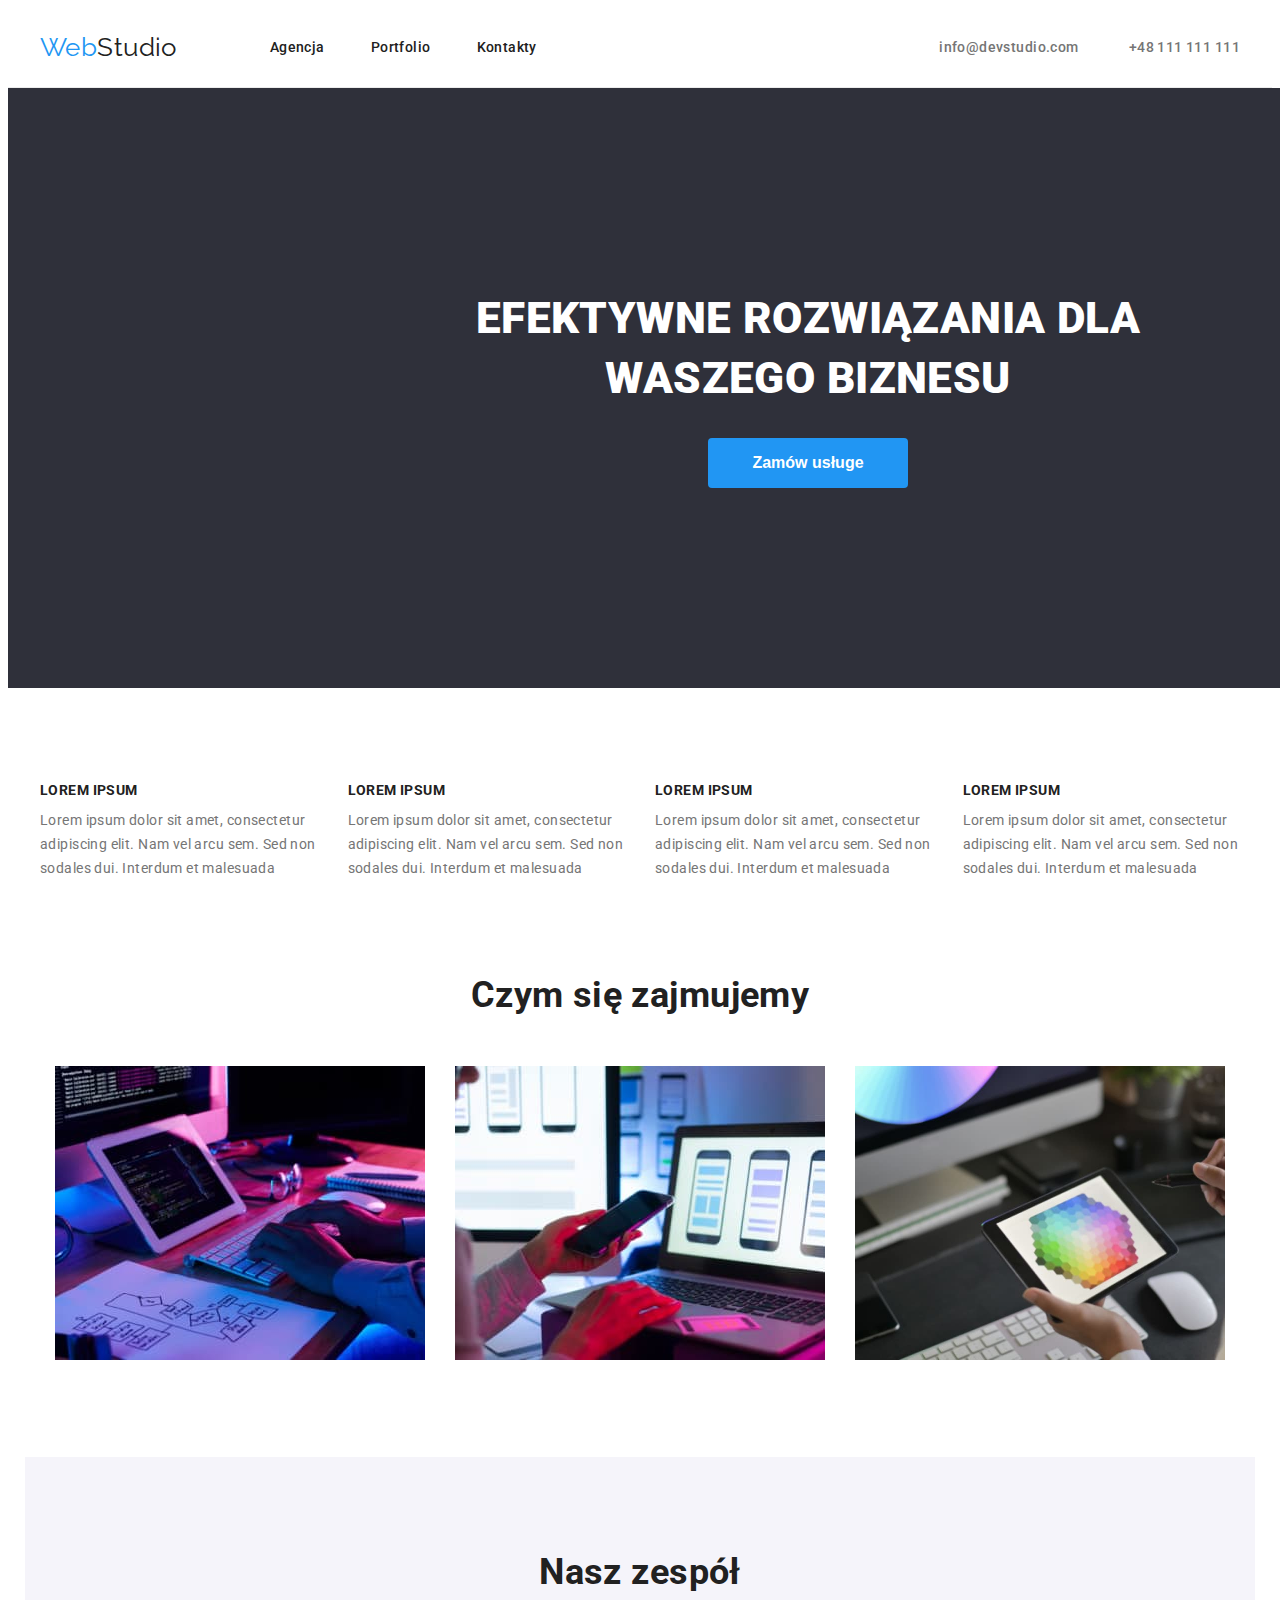
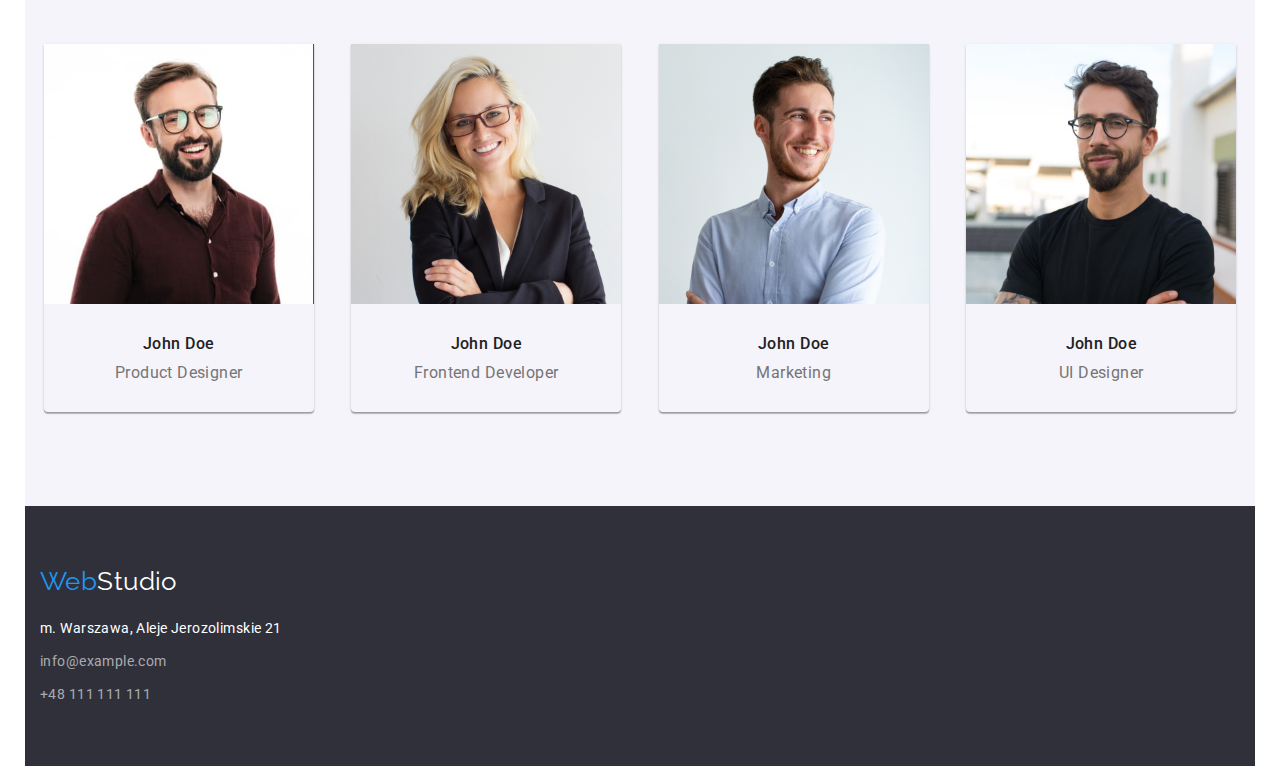
==== commit 1206a5ef: "hw-3" ====
--- a/index.html
+++ b/index.html
@@ -28,165 +28,193 @@
 
   <body>
     <header class="header-index-portfolio">
-      <div class="container nav-flex-box">
-        <nav>
-          <ul class="nav-links">
-            <li>
-              <a href="index.html" class="nav-webstudio"
-                ><span>Web</span>Studio</a
-              >
+      <div class="container">
+        <div class="nav-flex-box">
+          <nav>
+            <ul class="nav-links">
+              <li>
+                <a href="index.html" class="nav-webstudio"
+                  ><span>Web</span>Studio</a
+                >
+              </li>
+              <li class="nav-menu-item">
+                <a href="" class="nav-menu">Agencja</a>
+              </li>
+              <li class="nav-menu-item">
+                <a href="portfolio.html" class="nav-menu">Portfolio</a>
+              </li>
+              <li class="nav-menu-item">
+                <a href="" class="nav-menu">Kontakty</a>
+              </li>
+            </ul>
+          </nav>
+          <ul class="menu-contacts">
+            <li class="menu-contacts-item">
+              <a href="mailto:info@devstudio.com">info@devstudio.com</a>
             </li>
-            <li class="nav-menu-item">
-              <a href="" class="nav-menu">Agencja</a>
-            </li>
-            <li class="nav-menu-item">
-              <a href="portfolio.html" class="nav-menu">Portfolio</a>
-            </li>
-            <li class="nav-menu-item">
-              <a href="" class="nav-menu">Kontakty</a>
+            <li class="menu-contacts-item">
+              <a href="tel:+48111111111">+48 111 111 111</a>
             </li>
           </ul>
-        </nav>
-        <ul class="menu-contacts">
-          <li class="menu-contacts-item">
-            <a href="mailto:info@devstudio.com">info@devstudio.com</a>
-          </li>
-          <li class="menu-contacts-item">
-            <a href="tel:+48111111111">+48 111 111 111</a>
-          </li>
-        </ul>
+        </div>
       </div>
     </header>
     <main>
       <div>
-        <section class="main-section container bg-color">
-          <h1>EFEKTYWNE ROZWIĄZANIA DLA WASZEGO BIZNESU</h1>
-          <button type="button">Zamów usługe</button>
-        </section>
-
-        <section class="information container">
-          <div class="information-flexbox">
-            <h3>LOREM IPSUM</h3>
-            <p>
-              Lorem ipsum dolor sit amet, consectetur adipiscing elit. Nam vel
-              arcu sem. Sed non sodales dui. Interdum et malesuada
-            </p>
-          </div>
-          <div class="information-flexbox">
-            <h3>LOREM IPSUM</h3>
-            <p>
-              Lorem ipsum dolor sit amet, consectetur adipiscing elit. Nam vel
-              arcu sem. Sed non sodales dui. Interdum et malesuada
-            </p>
-          </div>
-          <div class="information-flexbox">
-            <h3>LOREM IPSUM</h3>
-            <p>
-              Lorem ipsum dolor sit amet, consectetur adipiscing elit. Nam vel
-              arcu sem. Sed non sodales dui. Interdum et malesuada
-            </p>
-          </div>
-          <div class="information-flexbox">
-            <h3>LOREM IPSUM</h3>
-            <p>
-              Lorem ipsum dolor sit amet, consectetur adipiscing elit. Nam vel
-              arcu sem. Sed non sodales dui. Interdum et malesuada
-            </p>
-          </div>
-        </section>
-        <section class="description container">
-          <h2>Czym się zajmujemy</h2>
-          <ul>
-            <li>
-              <img src="images/box1.jpg" width="370" height="294" alt="box1" />
-            </li>
-            <li>
-              <img src="images/box2.jpg" width="370" height="294" alt="box2" />
-            </li>
-            <li>
-              <img src="images/box3.jpg" width="370" height="294" alt="box2" />
-            </li>
-          </ul>
-        </section>
-        <section class="team container">
-          <h2>Nasz zespół</h2>
-          <div class="team-fotos">
-            <figure>
-              <img
-                src="images/productdesigner.jpg"
-                width="270"
-                height="260"
-                alt="Product designer"
-              />
-              <figcaption>
-                <span>John Doe</span>
-                <p>Product Designer</p>
-              </figcaption>
-            </figure>
-
-            <figure>
-              <img
-                src="images/frontendeveloper.jpg"
-                width="270"
-                height="260"
-                alt="Frontend developer"
-              />
-              <figcaption>
-                <span> John Doe </span>
-                <p>Frontend Developer</p>
-              </figcaption>
-            </figure>
-
-            <figure>
-              <img
-                src="images/marketing.jpg"
-                width="270"
-                height="260"
-                alt="Marketing"
-              />
-              <figcaption>
-                <span> John Doe</span>
-                <p>Marketing</p>
-              </figcaption>
-            </figure>
-
-            <figure>
-              <img
-                src="images/uidesigner.jpg"
-                width="270"
-                height="260"
-                alt="UI designer"
-              />
-              <figcaption>
-                <span>John Doe </span>
-                <p>UI Designer</p>
-              </figcaption>
-            </figure>
-          </div>
-        </section>
+        <div class="container main">
+          <section class="main-section">
+            <h1>EFEKTYWNE ROZWIĄZANIA DLA WASZEGO BIZNESU</h1>
+            <button type="button">Zamów usługe</button>
+          </section>
+        </div>
+        <div class="container">
+          <section class="information">
+            <div class="information-flexbox">
+              <h3>LOREM IPSUM</h3>
+              <p>
+                Lorem ipsum dolor sit amet, consectetur adipiscing elit. Nam vel
+                arcu sem. Sed non sodales dui. Interdum et malesuada
+              </p>
+            </div>
+            <div class="information-flexbox">
+              <h3>LOREM IPSUM</h3>
+              <p>
+                Lorem ipsum dolor sit amet, consectetur adipiscing elit. Nam vel
+                arcu sem. Sed non sodales dui. Interdum et malesuada
+              </p>
+            </div>
+            <div class="information-flexbox">
+              <h3>LOREM IPSUM</h3>
+              <p>
+                Lorem ipsum dolor sit amet, consectetur adipiscing elit. Nam vel
+                arcu sem. Sed non sodales dui. Interdum et malesuada
+              </p>
+            </div>
+            <div class="information-flexbox">
+              <h3>LOREM IPSUM</h3>
+              <p>
+                Lorem ipsum dolor sit amet, consectetur adipiscing elit. Nam vel
+                arcu sem. Sed non sodales dui. Interdum et malesuada
+              </p>
+            </div>
+          </section>
+          <section class="description">
+            <h2>Czym się zajmujemy</h2>
+            <ul>
+              <li>
+                <img
+                  src="images/box1.jpg"
+                  width="370"
+                  height="294"
+                  alt="box1"
+                />
+              </li>
+              <li>
+                <img
+                  src="images/box2.jpg"
+                  width="370"
+                  height="294"
+                  alt="box2"
+                />
+              </li>
+              <li>
+                <img
+                  src="images/box3.jpg"
+                  width="370"
+                  height="294"
+                  alt="box2"
+                />
+              </li>
+            </ul>
+          </section>
+        </div>
+        <div class="container bg-color">
+          <section class="team">
+            <h2>Nasz zespół</h2>
+            <div class="team-fotos">
+              <figure>
+                <img
+                  src="images/productdesigner.jpg"
+                  width="270"
+                  height="260"
+                  alt="Product designer"
+                />
+                <figcaption>
+                  <span>John Doe</span>
+                  <p>Product Designer</p>
+                </figcaption>
+              </figure>
+
+              <figure>
+                <img
+                  src="images/frontendeveloper.jpg"
+                  width="270"
+                  height="260"
+                  alt="Frontend developer"
+                />
+                <figcaption>
+                  <span> John Doe </span>
+                  <p>Frontend Developer</p>
+                </figcaption>
+              </figure>
+
+              <figure>
+                <img
+                  src="images/marketing.jpg"
+                  width="270"
+                  height="260"
+                  alt="Marketing"
+                />
+                <figcaption>
+                  <span> John Doe</span>
+                  <p>Marketing</p>
+                </figcaption>
+              </figure>
+
+              <figure>
+                <img
+                  src="images/uidesigner.jpg"
+                  width="270"
+                  height="260"
+                  alt="UI designer"
+                />
+                <figcaption>
+                  <span>John Doe </span>
+                  <p>UI Designer</p>
+                </figcaption>
+              </figure>
+            </div>
+          </section>
+        </div>
       </div>
     </main>
-    <footer class="footer container">
-      <a href="index.html" class="nav-webstudio-footer"
-        ><span>Web</span>Studio</a
-      >
-      <address class="address">
-        <ul>
-          <li>
-            <p class="footer-address">m. Warszawa, Aleje Jerozolimskie 21</p>
-          </li>
-          <li>
-            <a class="footer-contacts" href="mailto:info@example.com"
-              >info@example.com</a
-            >
-          </li>
-          <li>
-            <a class="footer-contacts" href="tel:+48111111111"
-              >+48 111 111 111</a
-            >
-          </li>
-        </ul>
-      </address>
+    <footer>
+      <div class="container bg-color-footer">
+        <div class="footer">
+          <a href="index.html" class="nav-webstudio-footer"
+            ><span>Web</span>Studio</a
+          >
+          <address class="address">
+            <ul>
+              <li>
+                <p class="footer-address">
+                  m. Warszawa, Aleje Jerozolimskie 21
+                </p>
+              </li>
+              <li>
+                <a class="footer-contacts" href="mailto:info@example.com"
+                  >info@example.com</a
+                >
+              </li>
+              <li>
+                <a class="footer-contacts" href="tel:+48111111111"
+                  >+48 111 111 111</a
+                >
+              </li>
+            </ul>
+          </address>
+        </div>
+      </div>
     </footer>
   </body>
 </html>
--- a/css/style.css
+++ b/css/style.css
@@ -114,13 +114,15 @@
 }
 
 /* footer */
+.bg-color-footer {
+  background-color: #2f303a;
+}
 
 .footer {
   padding-top: 60px;
   padding-bottom: 60px;
   display: flex;
   flex-direction: column;
-  background-color: #2f303a;
 }
 
 .footer .nav-webstudio-footer {
@@ -168,12 +170,19 @@
 
 /* styles css for file index.html */
 
+.main {
+  width: 1600px;
+  padding: 0px;
+}
+
 .main-section {
+  margin: 0px auto;
   padding-top: 200px;
   padding-bottom: 200px;
-}
-.bg-color {
   background-color: #2f303a;
+  display: flex;
+  width: 100%;
+  flex-direction: column;
 }
 
 .main-section > h1 {
@@ -206,6 +215,7 @@
   padding-top: 94px;
   padding-bottom: 94px;
   flex-wrap: wrap;
+  flex-direction: row;
   gap: 30px;
 }
 
@@ -249,8 +259,10 @@
   gap: 30px;
 }
 
+.bg-color {
+  background-color: #f5f4fa;
+}
 .team {
-  background-color: #f5f4fa;
   display: flex;
   padding-top: 94px;
   padding-bottom: 94px;
@@ -349,11 +361,16 @@
   gap: 30px;
 }
 
+.box-portfolio-fotos li {
+  margin: 0px;
+  width: calc((100% - 60px) / 3);
+}
+
 .box-portfolio-fotos figure {
-  border: solid 1px;
-  border-color: rgba(238, 238, 238, 1);
-  margin: 0px;
-  width: calc((100% - 60px) / 3);
+  margin: 0px;
+}
+figure > img {
+  vertical-align: middle;
 }
 
 .box-portfolio-fotos figcaption {
@@ -361,10 +378,15 @@
   font-weight: 700;
   line-height: 2;
   padding-left: 24px;
+  padding-top: 20px;
   letter-spacing: 0.06em;
-}
+  border: solid 1px;
+  border-top: none;
+  border-color: rgba(238, 238, 238, 1);
+}
+
 figcaption p {
-  margin: 20px 0px 0px;
+  margin: 0px;
 }
 
 .box-portfolio-fotos span {
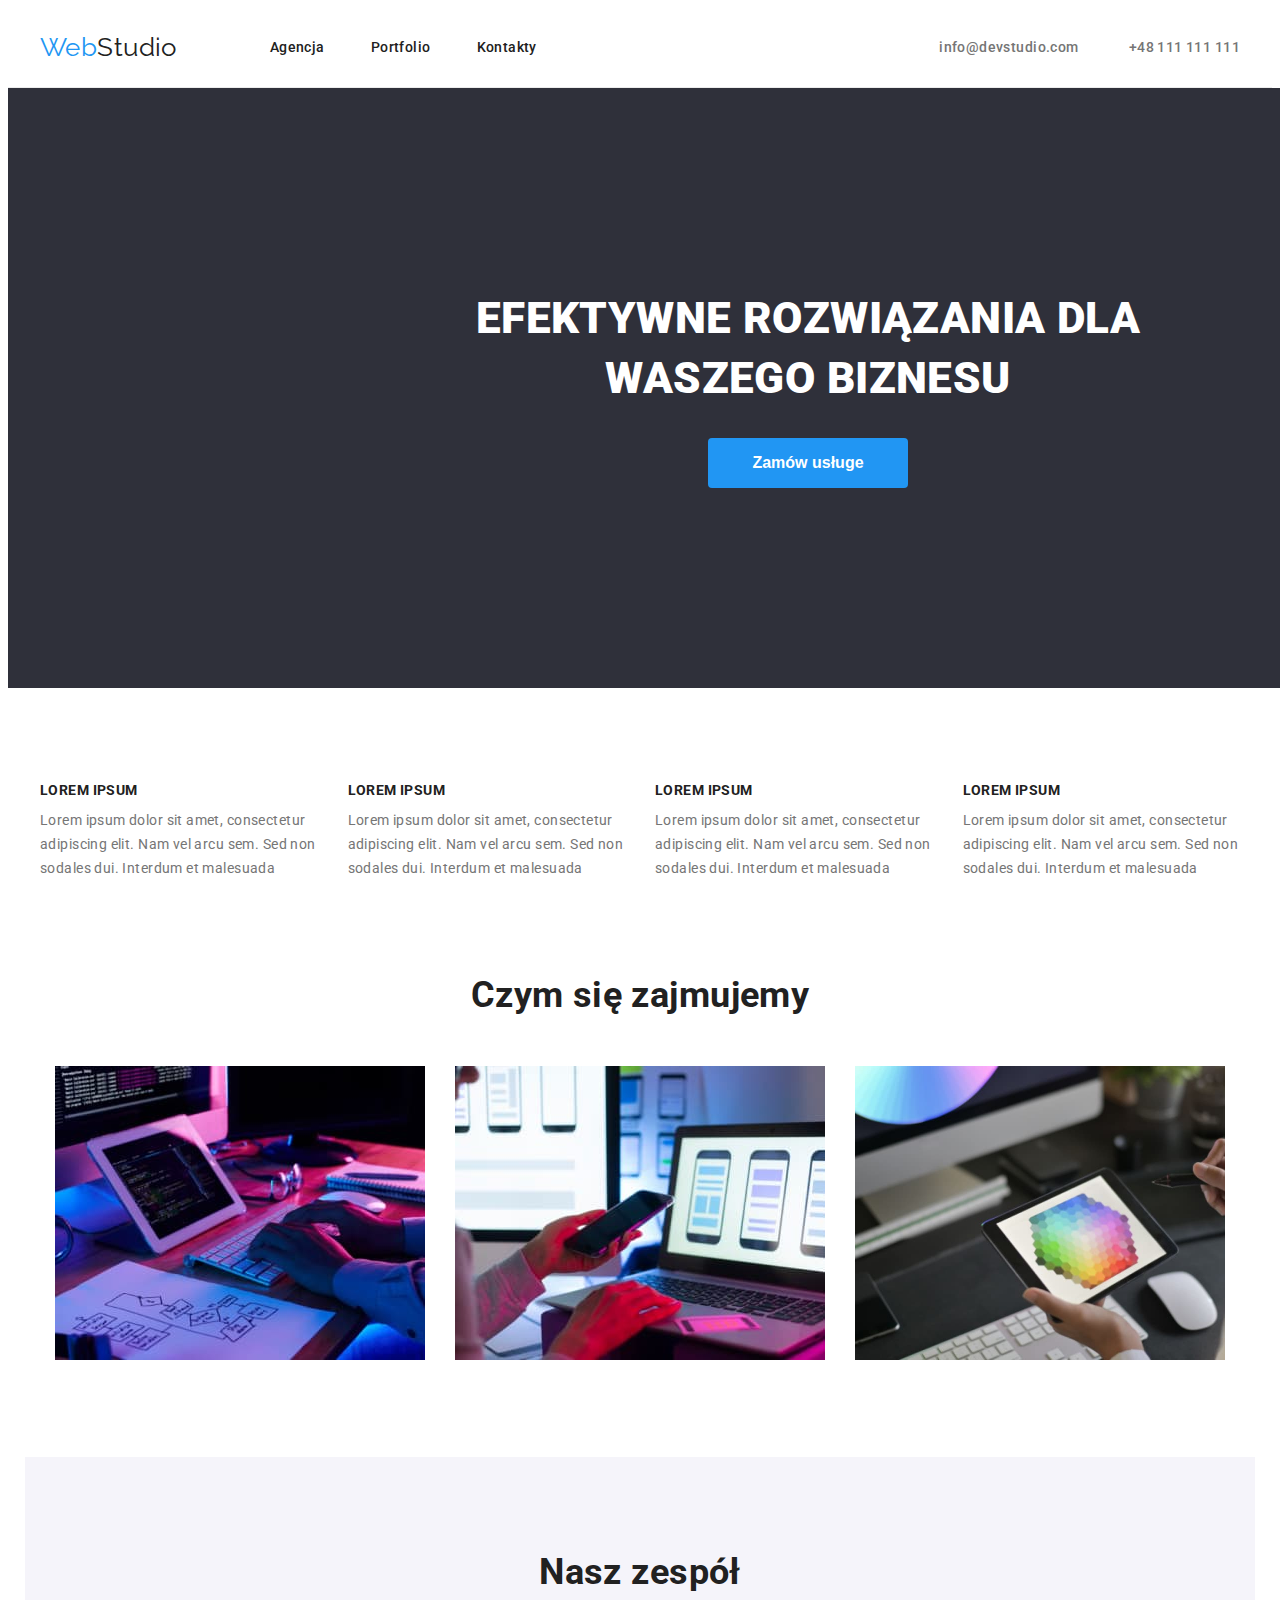
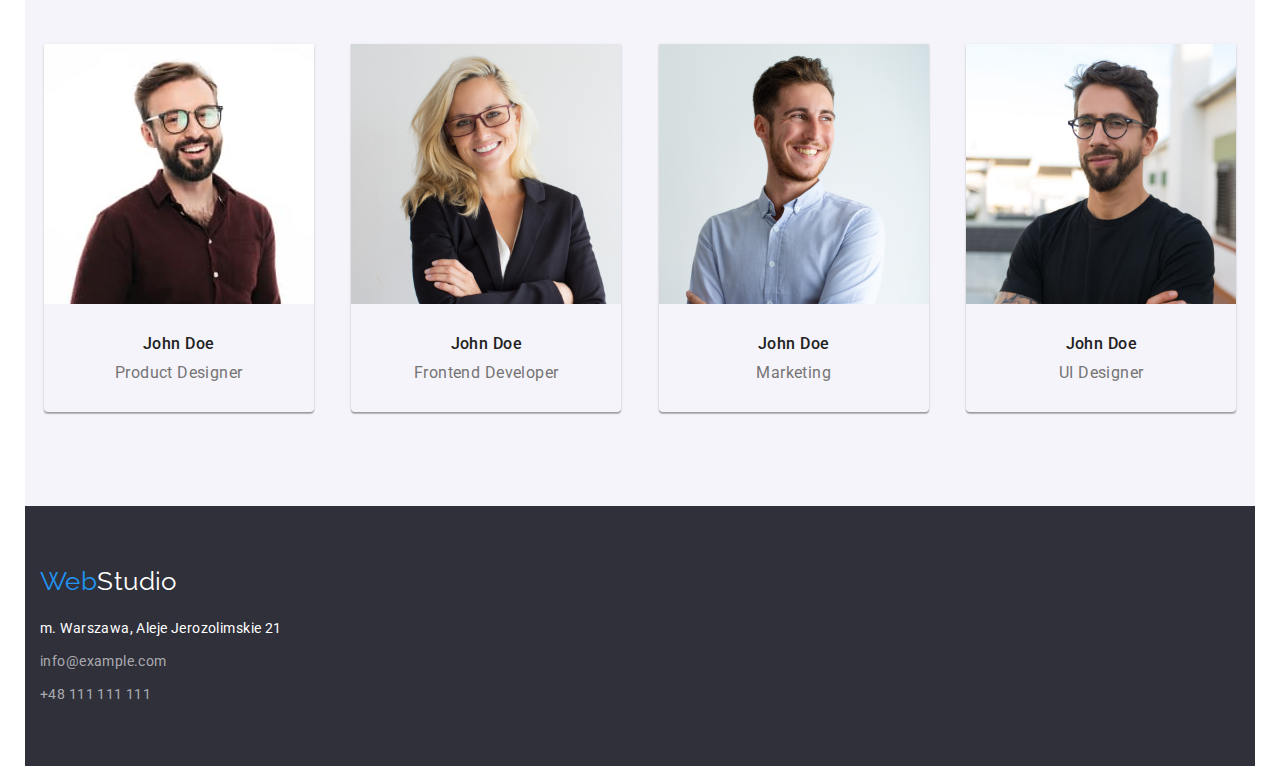
==== commit fb57dd5a: "hw-3" ====
--- a/index.html
+++ b/index.html
@@ -60,133 +60,119 @@
       </div>
     </header>
     <main>
-      <div>
-        <div class="container main">
-          <section class="main-section">
-            <h1>EFEKTYWNE ROZWIĄZANIA DLA WASZEGO BIZNESU</h1>
-            <button type="button">Zamów usługe</button>
-          </section>
-        </div>
-        <div class="container">
-          <section class="information">
-            <div class="information-flexbox">
-              <h3>LOREM IPSUM</h3>
-              <p>
-                Lorem ipsum dolor sit amet, consectetur adipiscing elit. Nam vel
-                arcu sem. Sed non sodales dui. Interdum et malesuada
-              </p>
-            </div>
-            <div class="information-flexbox">
-              <h3>LOREM IPSUM</h3>
-              <p>
-                Lorem ipsum dolor sit amet, consectetur adipiscing elit. Nam vel
-                arcu sem. Sed non sodales dui. Interdum et malesuada
-              </p>
-            </div>
-            <div class="information-flexbox">
-              <h3>LOREM IPSUM</h3>
-              <p>
-                Lorem ipsum dolor sit amet, consectetur adipiscing elit. Nam vel
-                arcu sem. Sed non sodales dui. Interdum et malesuada
-              </p>
-            </div>
-            <div class="information-flexbox">
-              <h3>LOREM IPSUM</h3>
-              <p>
-                Lorem ipsum dolor sit amet, consectetur adipiscing elit. Nam vel
-                arcu sem. Sed non sodales dui. Interdum et malesuada
-              </p>
-            </div>
-          </section>
-          <section class="description">
-            <h2>Czym się zajmujemy</h2>
-            <ul>
-              <li>
-                <img
-                  src="images/box1.jpg"
-                  width="370"
-                  height="294"
-                  alt="box1"
-                />
-              </li>
-              <li>
-                <img
-                  src="images/box2.jpg"
-                  width="370"
-                  height="294"
-                  alt="box2"
-                />
-              </li>
-              <li>
-                <img
-                  src="images/box3.jpg"
-                  width="370"
-                  height="294"
-                  alt="box2"
-                />
-              </li>
-            </ul>
-          </section>
-        </div>
-        <div class="container bg-color">
-          <section class="team">
-            <h2>Nasz zespół</h2>
-            <div class="team-fotos">
-              <figure>
-                <img
-                  src="images/productdesigner.jpg"
-                  width="270"
-                  height="260"
-                  alt="Product designer"
-                />
-                <figcaption>
-                  <span>John Doe</span>
-                  <p>Product Designer</p>
-                </figcaption>
-              </figure>
-
-              <figure>
-                <img
-                  src="images/frontendeveloper.jpg"
-                  width="270"
-                  height="260"
-                  alt="Frontend developer"
-                />
-                <figcaption>
-                  <span> John Doe </span>
-                  <p>Frontend Developer</p>
-                </figcaption>
-              </figure>
-
-              <figure>
-                <img
-                  src="images/marketing.jpg"
-                  width="270"
-                  height="260"
-                  alt="Marketing"
-                />
-                <figcaption>
-                  <span> John Doe</span>
-                  <p>Marketing</p>
-                </figcaption>
-              </figure>
-
-              <figure>
-                <img
-                  src="images/uidesigner.jpg"
-                  width="270"
-                  height="260"
-                  alt="UI designer"
-                />
-                <figcaption>
-                  <span>John Doe </span>
-                  <p>UI Designer</p>
-                </figcaption>
-              </figure>
-            </div>
-          </section>
-        </div>
-      </div>
+      <section>
+        <div class="container-main main-section">
+          <h1>EFEKTYWNE ROZWIĄZANIA DLA WASZEGO BIZNESU</h1>
+          <button type="button">Zamów usługe</button>
+        </div>
+      </section>
+      <section>
+        <div class="container information">
+          <div class="information-flexbox">
+            <h3>LOREM IPSUM</h3>
+            <p>
+              Lorem ipsum dolor sit amet, consectetur adipiscing elit. Nam vel
+              arcu sem. Sed non sodales dui. Interdum et malesuada
+            </p>
+          </div>
+          <div class="information-flexbox">
+            <h3>LOREM IPSUM</h3>
+            <p>
+              Lorem ipsum dolor sit amet, consectetur adipiscing elit. Nam vel
+              arcu sem. Sed non sodales dui. Interdum et malesuada
+            </p>
+          </div>
+          <div class="information-flexbox">
+            <h3>LOREM IPSUM</h3>
+            <p>
+              Lorem ipsum dolor sit amet, consectetur adipiscing elit. Nam vel
+              arcu sem. Sed non sodales dui. Interdum et malesuada
+            </p>
+          </div>
+          <div class="information-flexbox">
+            <h3>LOREM IPSUM</h3>
+            <p>
+              Lorem ipsum dolor sit amet, consectetur adipiscing elit. Nam vel
+              arcu sem. Sed non sodales dui. Interdum et malesuada
+            </p>
+          </div>
+        </div>
+      </section>
+      <section>
+        <div class="container description">
+          <h2>Czym się zajmujemy</h2>
+          <ul>
+            <li>
+              <img src="images/box1.jpg" width="370" height="294" alt="box1" />
+            </li>
+            <li>
+              <img src="images/box2.jpg" width="370" height="294" alt="box2" />
+            </li>
+            <li>
+              <img src="images/box3.jpg" width="370" height="294" alt="box2" />
+            </li>
+          </ul>
+        </div>
+      </section>
+
+      <section>
+        <div class="container team bg-color">
+          <h2>Nasz zespół</h2>
+          <div class="team-fotos">
+            <figure>
+              <img
+                src="images/productdesigner.jpg"
+                width="270"
+                height="260"
+                alt="Product designer"
+              />
+              <figcaption>
+                <span>John Doe</span>
+                <p>Product Designer</p>
+              </figcaption>
+            </figure>
+
+            <figure>
+              <img
+                src="images/frontendeveloper.jpg"
+                width="270"
+                height="260"
+                alt="Frontend developer"
+              />
+              <figcaption>
+                <span> John Doe </span>
+                <p>Frontend Developer</p>
+              </figcaption>
+            </figure>
+
+            <figure>
+              <img
+                src="images/marketing.jpg"
+                width="270"
+                height="260"
+                alt="Marketing"
+              />
+              <figcaption>
+                <span> John Doe</span>
+                <p>Marketing</p>
+              </figcaption>
+            </figure>
+
+            <figure>
+              <img
+                src="images/uidesigner.jpg"
+                width="270"
+                height="260"
+                alt="UI designer"
+              />
+              <figcaption>
+                <span>John Doe </span>
+                <p>UI Designer</p>
+              </figcaption>
+            </figure>
+          </div>
+        </div>
+      </section>
     </main>
     <footer>
       <div class="container bg-color-footer">
--- a/css/style.css
+++ b/css/style.css
@@ -170,9 +170,10 @@
 
 /* styles css for file index.html */
 
-.main {
+.container-main {
   width: 1600px;
   padding: 0px;
+  margin: 0px auto;
 }
 
 .main-section {
@@ -181,7 +182,6 @@
   padding-bottom: 200px;
   background-color: #2f303a;
   display: flex;
-  width: 100%;
   flex-direction: column;
 }
 
@@ -196,7 +196,6 @@
 }
 
 .main-section > button {
-  display: block;
   color: white;
   background-color: #2196f3;
   width: 200px;
@@ -269,11 +268,6 @@
   flex-direction: column;
   justify-content: center;
 }
-.team figure {
-  border-bottom-left-radius: 4px;
-  border-bottom-right-radius: 4px;
-  box-shadow: 2px 2px 2px rgba(0, 0, 0, 0.5);
-}
 
 .team h2 {
   font-size: 36px;
@@ -292,6 +286,8 @@
   color: #757575;
   text-align: center;
   margin: 0px auto;
+  border-bottom-left-radius: 4px;
+  border-bottom-right-radius: 4px;
   box-shadow: 0px 1px 3px rgba(0, 0, 0, 0.12), 0px 1px 1px rgba(0, 0, 0, 0.14),
     0px 2px 1px rgba(0, 0, 0, 0.2);
 }
@@ -321,21 +317,14 @@
   padding-bottom: 94px;
 }
 
-.box-portfolio-buttons {
+.buttons {
   display: flex;
   justify-content: center;
+  gap: 8px;
   margin-bottom: 50px;
 }
 
-.box-portfolio-buttons > ul {
-  display: flex;
-  list-style: none;
-  padding-left: 0px;
-  margin-top: 0px;
-  gap: 8px;
-}
-
-.box-portfolio-buttons button {
+.buttons button {
   color: inherit;
   font-size: 16px;
   font-weight: 500;
@@ -343,12 +332,12 @@
   background-color: #f5f4fa;
   border: none;
   border-radius: 4px;
-  height: 50px;
+  height: 38px;
   cursor: pointer;
   letter-spacing: 0.03em;
 }
-.box-portfolio-buttons button:hover,
-.box-portfolio-buttons button:focus {
+.portfolio button:hover,
+.portfolio button:focus {
   background-color: #2196f3;
   border: none;
   color: white;
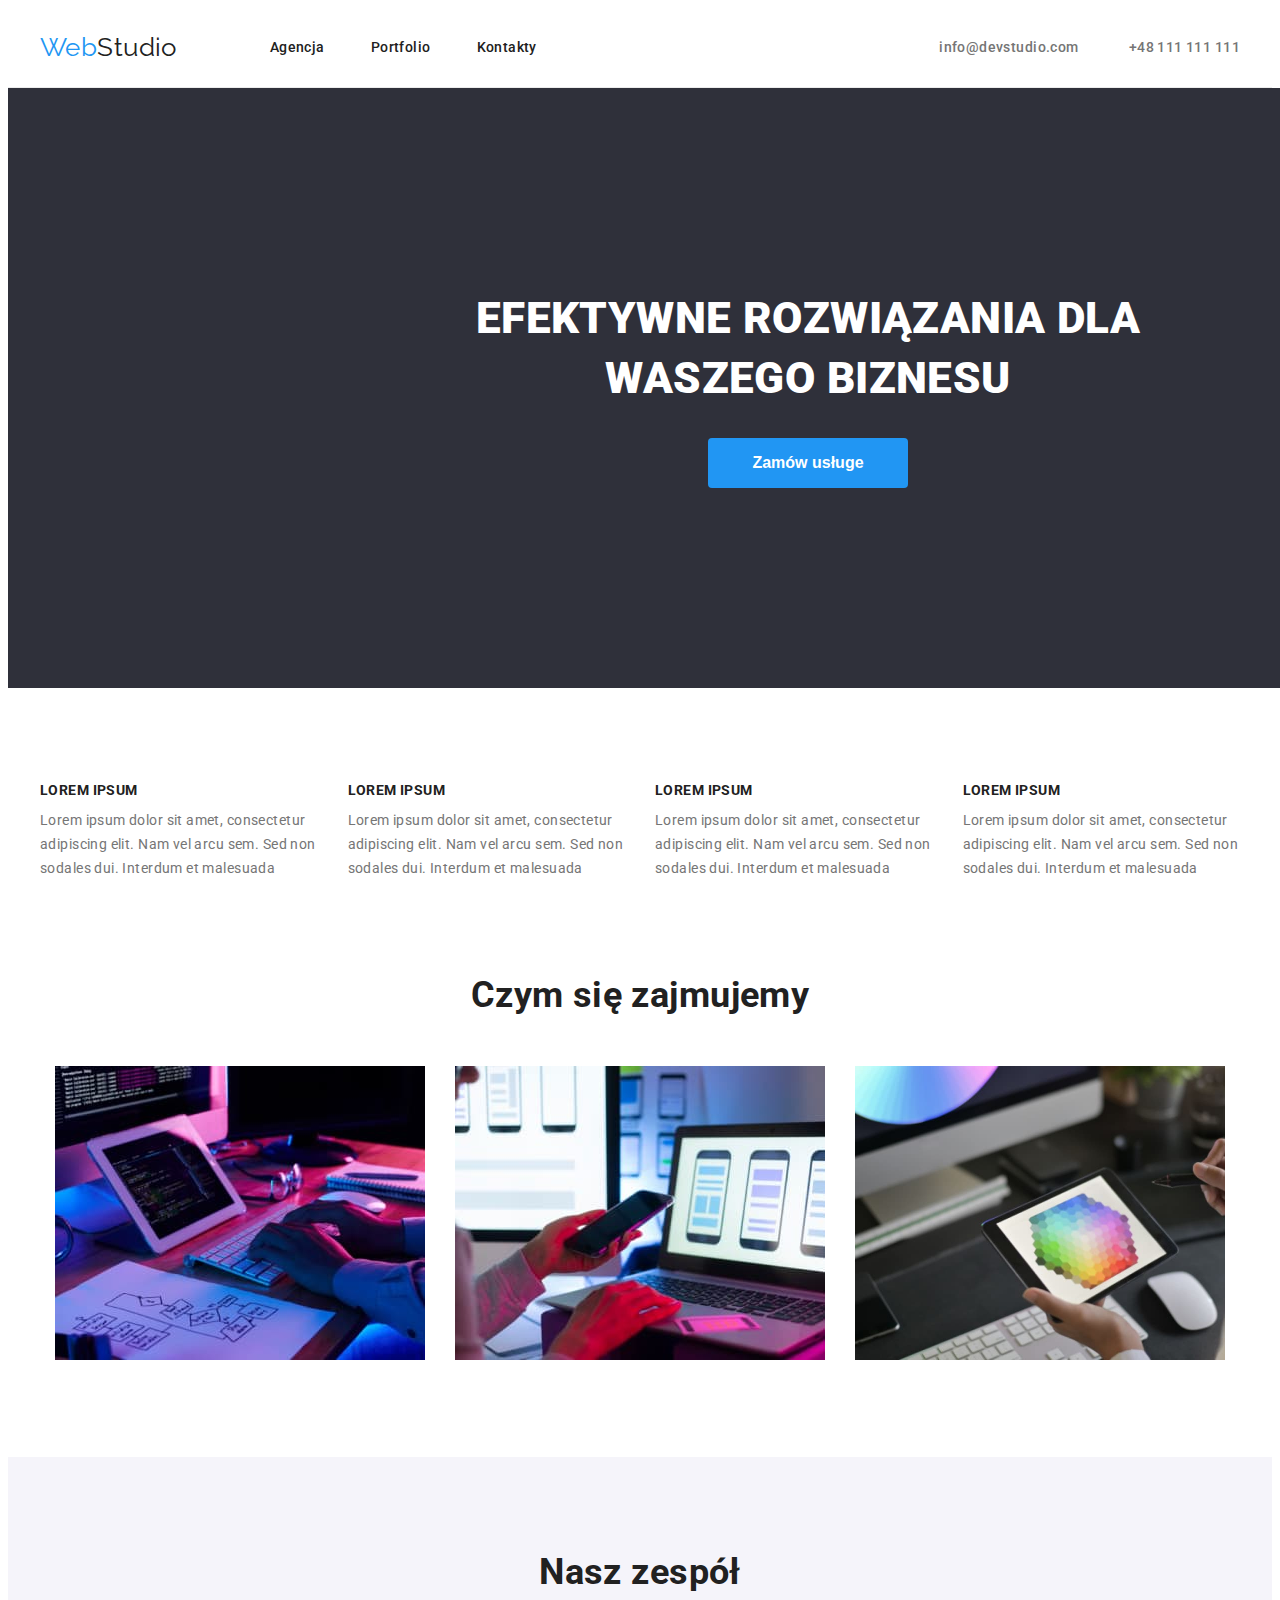
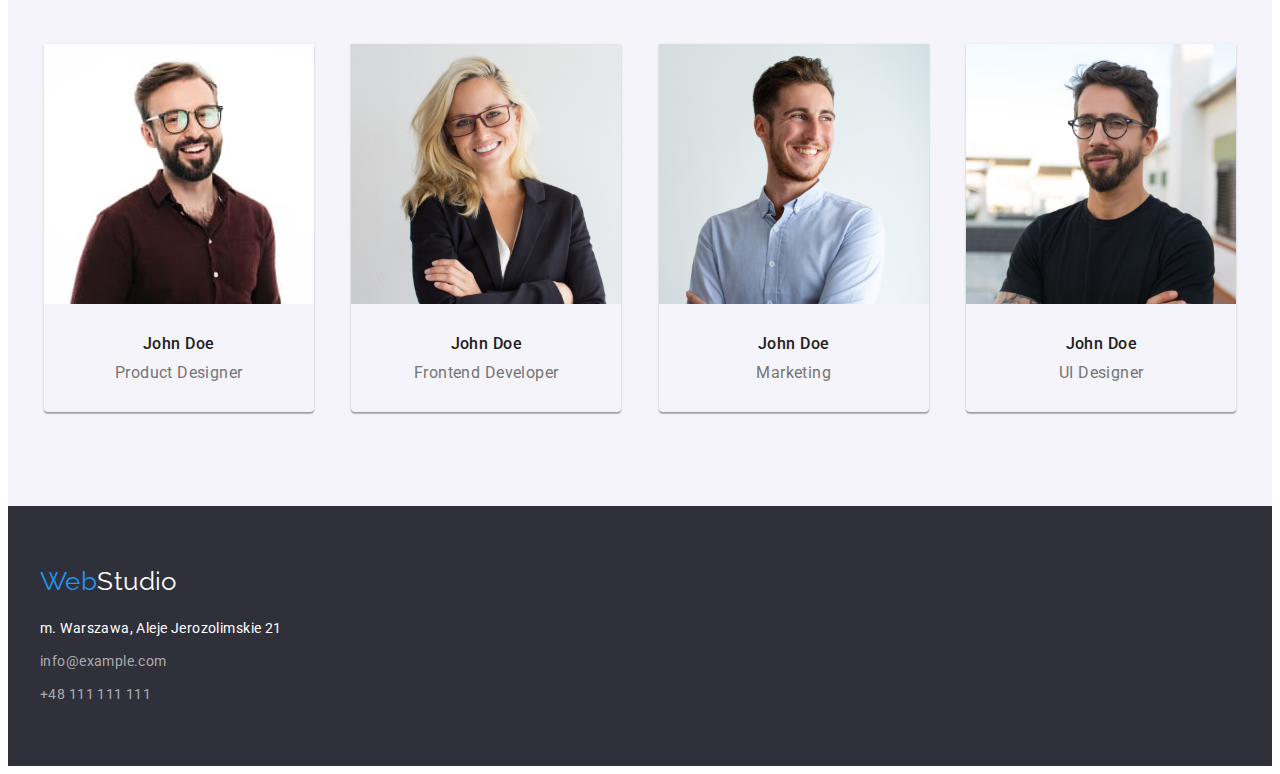
==== commit 43e76b53: "hw-3" ====
--- a/index.html
+++ b/index.html
@@ -114,9 +114,8 @@
           </ul>
         </div>
       </section>
-
-      <section>
-        <div class="container team bg-color">
+      <section class="bg-color">
+        <div class="container team">
           <h2>Nasz zespół</h2>
           <div class="team-fotos">
             <figure>
@@ -174,8 +173,8 @@
         </div>
       </section>
     </main>
-    <footer>
-      <div class="container bg-color-footer">
+    <footer class="bg-color-footer">
+      <div class="container">
         <div class="footer">
           <a href="index.html" class="nav-webstudio-footer"
             ><span>Web</span>Studio</a
